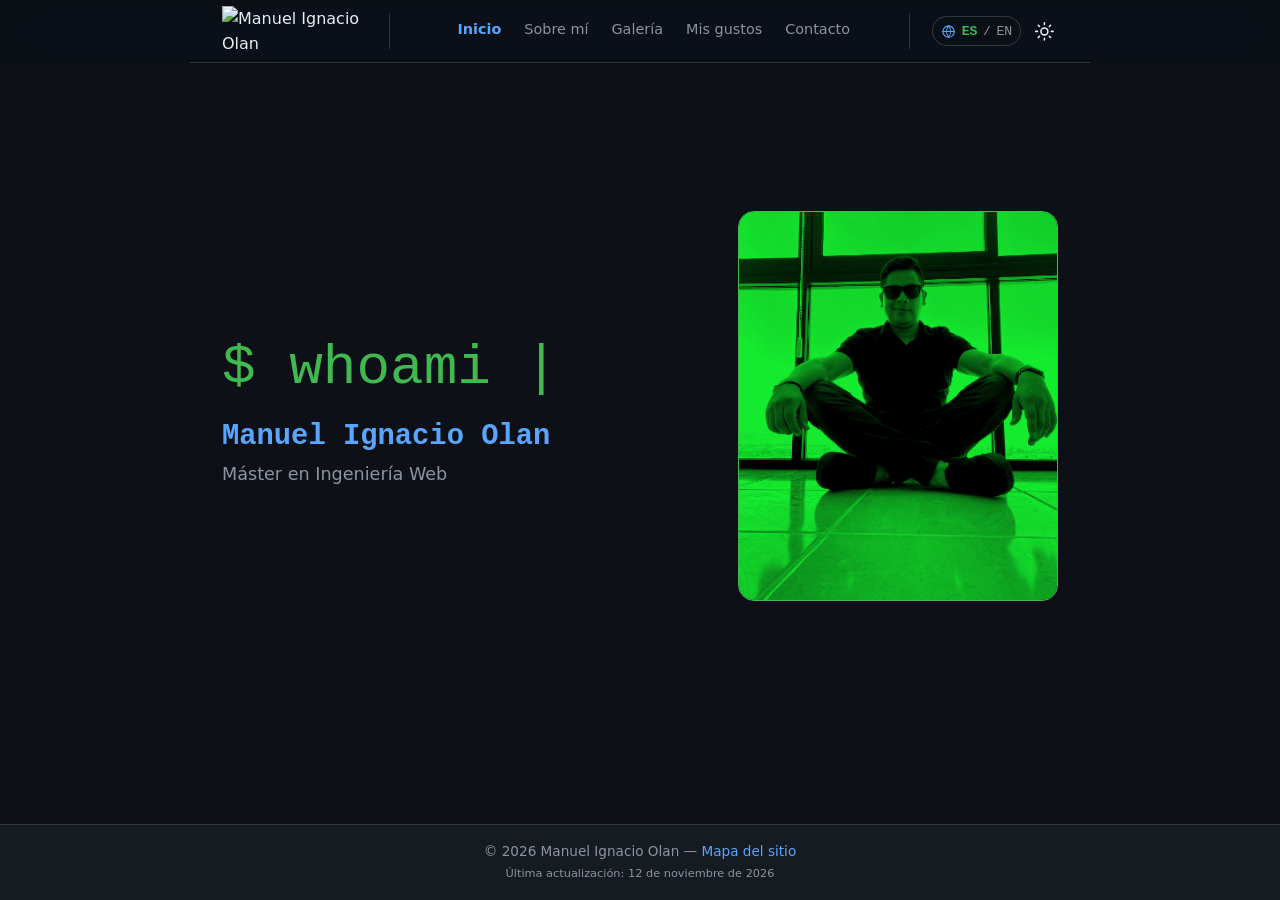
==== index.html @ e89f0620 "se agrega mapa del sitio" ====
<!DOCTYPE html>
<html lang="es">
  <head>
    <meta charset="UTF-8" >
    <meta name="viewport" content="width=device-width, initial-scale=1.0" >
    <meta name="description" content="Sitio web personal de Manuel Ignacio Olan, Máster en Ingeniería Web." >
    <meta name="author" content="Manuel Ignacio Olan" >
    <link rel="alternate" hreflang="es" href="https://manuk-star.github.io/pagina-web-personal/index.html">
    <link rel="alternate" hreflang="en" href="https://manuk-star.github.io/pagina-web-personal/en/index.html">
    <title>Manuel Ignacio Olan</title>
    <link rel="icon" href="img/logo.png" type="image/png">
    <link rel="preload" href="css/main.css" as="style">
    <link rel="stylesheet" href="css/main.css">
    <script>
    (function(c,l,a,r,i,t,y){
        c[a]=c[a]||function(){(c[a].q=c[a].q||[]).push(arguments)};
        t=l.createElement(r);t.async=1;t.src="https://www.clarity.ms/tag/"+i;
        y=l.getElementsByTagName(r)[0];y.parentNode.insertBefore(t,y);
    })(window, document, "clarity", "script", "zc2mapmo1c");
</script>
<script async src="https://www.googletagmanager.com/gtm.js?id=GTM-TT498NZS"></script>
<script>
  window.dataLayer = window.dataLayer || [];
  function gtag(){dataLayer.push(arguments);}
  gtag('js', new Date());
</script>
  </head>
  <body>
    <a class="skip-link" href="#contenido">Saltar al contenido</a>
    <header>
      <nav aria-label="Navegación principal">
        <span class="nav__logo">
          <img src="img/logo.png" alt="Manuel Ignacio Olan" width="168" height="56">
        </span>
        <button class="nav__toggle" aria-label="Abrir menú" aria-expanded="false">&#9776;</button>
        <ul class="nav__links">
          <li><a href="index.html" aria-current="page">Inicio</a></li>
          <li><a href="sobre-mi.html">Sobre mí</a></li>
          <li><a href="galeria.html">Galería</a></li>
          <li><a href="gustos.html">Mis gustos</a></li>
          <li><a href="contacto.html">Contacto</a></li>
        </ul>
        <div class="nav__actions">
          <div class="language-switch" role="group" aria-label="Idioma"><svg class="icon" aria-hidden="true" focusable="false"><use href="img/icons.svg#globe"></use></svg><span lang="es" aria-current="true">ES</span><span aria-hidden="true">/</span><a href="en/index.html" lang="en" hreflang="en" aria-label="Ver esta página en inglés">EN</a></div>
          <button class="nav__theme" aria-label="Activar modo claro"><svg class="icon" aria-hidden="true" focusable="false"><use href="img/icons.svg#sun"></use></svg></button>
        </div>
      </nav>
    </header>

    <main id="contenido">
      <section class="hero" aria-labelledby="hero-title">
        <div class="hero__content">
          <p class="hero__prompt" aria-hidden="true">$ whoami<span class="cursor" aria-hidden="true"> |</span></p>
          <h1 id="hero-title" class="hero__name">Manuel Ignacio Olan</h1>
          <p class="hero__subtitle">Máster en Ingeniería Web</p>
        </div>

        <figure class="hero__portrait">
          <img src="img/perfil-terminal.jpeg" alt="Retrato de Manuel Ignacio Olan" >
          <canvas id="perfil-terminal" aria-hidden="true"></canvas>
        </figure>
      </section>
    </main>

    <footer>
      <p>&copy; 2026 Manuel Ignacio Olan — <a href="mapa-del-sitio.html">Mapa del sitio</a></p><p class="footer__update"><small>Última actualización: <time id="last-modified" datetime="2026-11-12">12 de noviembre de 2026</time></small></p>
    </footer>

    <script src="js/main.js"></script>
  </body>
</html>
---- css/main.css ----
/* =====================
   Variables
   ===================== */

:root {
  --color-bg: #0d1117;
  --color-surface: #161b22;
  --color-border: #30363d;
  --color-primary: #58a6ff;
  --color-text: #e6edf3;
  --color-muted: #8b949e;
  --color-accent: #3fb950;

  --font-mono: "Courier New", Courier, monospace;
  --font-sans: system-ui, -apple-system, sans-serif;

  --space-xs: 0.5rem;
  --space-sm: 1rem;
  --space-md: 2rem;
  --space-lg: 4rem;

  --max-width: 900px;
  --header-offset: 4.5rem;
  --transition: 0.2s ease;

  --radius-sm: 0.45rem;
  --radius-md: 0.6rem;
  --radius-lg: 0.9rem;
  --radius-pill: 999px;

  --color-border-subtle: rgb(230 237 243 / 18%);
}

[data-theme="light"] {
  --color-bg: #ffffff;
  --color-surface: #f6f8fa;
  --color-border: #d0d7de;
  --color-primary: #0969da;
  --color-text: #1f2328;
  --color-muted: #656d76;
  --color-accent: #1a7f37;
}

[data-theme="light"] header {
  background: rgb(246 248 250 / 58%);
}

[data-theme="light"] header nav {
  border-bottom-color: rgb(208 215 222 / 55%);
}

/* =====================
   Reset
   ===================== */

:where(*, *::before, *::after) {
  box-sizing: border-box;
  margin: 0;
  padding: 0;
}

html {
  scroll-behavior: smooth;
  overflow-x: hidden;
  width: 100%;
}

body {
  background-color: var(--color-bg);
  color: var(--color-text);
  font-family: var(--font-sans);
  line-height: 1.6;
  min-height: 100vh;
  width: 100%;
  display: flex;
  flex-direction: column;
  overflow-x: hidden;
  padding-top: var(--header-offset);
}

a {
  color: var(--color-primary);
  text-decoration: none;
}

a:hover {
  text-decoration: underline;
}

.skip-link {
  position: fixed;
  top: 0.5rem;
  left: 0.5rem;
  z-index: 200;
  padding: 0.6rem 0.9rem;
  transform: translateY(-160%);
  background: var(--color-accent);
  color: var(--color-bg);
  font-weight: 700;
}

.skip-link:focus {
  transform: translateY(0);
}

:focus-visible {
  outline: 3px solid var(--color-accent);
  outline-offset: 4px;
  border-radius: 2px;
}

#contenido:focus {
  outline: none;
}

/* =====================
   Header & Nav
   ===================== */

header {
  width: 100%;
  position: fixed;
  top: 0;
  left: 0;
  right: 0;
  z-index: 100;
  background: rgb(13 17 23 / 38%);
  -webkit-backdrop-filter: blur(24px) saturate(160%);
  backdrop-filter: blur(24px) saturate(160%);
}

header nav {
  display: grid;
  grid-template-columns: auto minmax(0, 1fr) auto;
  width: min(calc(100% - 2rem), var(--max-width));
  max-width: var(--max-width);
  gap: 0.85rem;
  justify-content: initial;
  padding: 0.35rem var(--space-md);
  border: 0;
  border-bottom: 1px solid var(--color-border-subtle);
  border-radius: 0;
  background: transparent;
  box-shadow: none;
  -webkit-backdrop-filter: none;
  backdrop-filter: none;
}

nav {
  max-width: var(--max-width);
  margin: 0 auto;
  padding: var(--space-sm) var(--space-md);
  display: flex;
  align-items: center;
  gap: var(--space-md);
}

.nav__logo {
  display: flex;
  align-items: center;
  flex-shrink: 0;
}

.nav__logo img {
  height: clamp(3rem, 4vw, 3.5rem);
  width: auto;
  display: block;
}

.nav__toggle {
  display: none;
  background: none;
  border: none;
  color: var(--color-text);
  font-size: 1.5rem;
  cursor: pointer;
}

.nav__theme {
  background: none;
  border: none;
  color: var(--color-text);
  font-size: 1.2rem;
  cursor: pointer;
  flex-shrink: 0;
  line-height: 1;
  padding: 0.2rem;
}

.icon {
  display: inline-block;
  width: 1.05rem;
  height: 1.05rem;
  flex: 0 0 auto;
  fill: none;
  stroke: currentColor;
  stroke-width: 1.8;
  vertical-align: -0.15em;
}

.nav__links a {
  display: inline-flex;
  align-items: center;
  gap: 0.3rem;
  font-size: 0.9rem;
  white-space: nowrap;
  padding: 0.3rem 0.6rem;
  border-radius: 0.4rem;
}

.nav__theme .icon {
  width: 1.3rem;
  height: 1.3rem;
}

.language-switch .icon {
  width: 0.95rem;
  height: 0.95rem;
  color: var(--color-primary);
}

.nav__links {
  display: flex;
  justify-content: center;
  gap: clamp(0.1rem, 0.3vw, 0.25rem);
  flex-wrap: nowrap;
  list-style: none;
  padding: 0;
  margin: 0;
}

.language-switch {
  display: inline-flex;
  align-items: center;
  gap: 0.35rem;
  padding: 0.22rem 0.5rem;
  border: 1px solid var(--color-border-subtle);
  border-radius: var(--radius-pill);
  background: rgb(13 17 23 / 48%);
  color: var(--color-muted);
  font-family: var(--font-mono);
  font-size: 0.82rem;
  white-space: nowrap;
}

.language-switch a {
  color: var(--color-muted);
  font-size: inherit;
}

.language-switch a:hover,
.language-switch [aria-current="true"] {
  color: var(--color-accent);
  font-weight: 700;
}

.nav__actions {
  display: flex;
  align-items: center;
  gap: 0.6rem;
  flex-shrink: 0;
}

@media (min-width: 769px) {
  .nav__links,
  .nav__actions {
    min-height: 2.25rem;
    border-left: 1px solid var(--color-border);
    padding-left: 1.4rem;
  }
}

nav a {
  color: var(--color-muted);
  font-size: 0.95rem;
  transition: color var(--transition);
}

nav a:is(:hover, [aria-current="page"]) {
  color: var(--color-text);
  text-decoration: none;
}

nav a[aria-current="page"] {
  color: var(--color-primary);
  font-weight: 600;
}

/* =====================
   Main & Footer
   ===================== */

main {
  flex: 1;
  max-width: var(--max-width);
  width: 100%;
  margin: 0 auto;
  padding: var(--space-lg) var(--space-md);
}

main:has(> .breadcrumbs) {
  padding-top: calc(var(--space-sm) + 1.5rem);
}

footer {
  background-color: var(--color-surface);
  border-top: 1px solid var(--color-border);
  text-align: center;
  padding: var(--space-sm);
  color: var(--color-muted);
  font-size: 0.85rem;
}

/* =====================
   Hero (index)
   ===================== */

.hero {
  display: grid;
  grid-template-columns: minmax(0, 1fr) minmax(260px, 320px);
  align-items: center;
  justify-content: center;
  min-height: 60vh;
  gap: var(--space-lg);
}

.hero__content {
  min-width: 0;
}

.hero__prompt {
  font-family: var(--font-mono);
  font-size: clamp(2rem, 6vw, 3.5rem);
  color: var(--color-accent);
}

.cursor {
  color: var(--color-accent);
  font-weight: 100;
}

.hero__name {
  font-family: var(--font-mono);
  font-size: clamp(1.2rem, 3vw, 1.8rem);
  color: var(--color-primary);
}

.hero__subtitle {
  color: var(--color-muted);
  font-size: 1.1rem;
}

.hero__portrait {
  width: min(100%, 320px);
  margin: 0;
  justify-self: end;
  border: 1px solid var(--color-accent);
  border-radius: 1rem;
  background-color: var(--color-surface);
  overflow: hidden;
}

.hero__portrait img,
.hero__portrait canvas {
  display: block;
  width: 100%;
  aspect-ratio: 9 / 11;
  object-fit: cover;
}

.hero__portrait canvas {
  display: none;
}

.hero__portrait--processed img {
  position: absolute;
  width: 1px;
  height: 1px;
  padding: 0;
  margin: -1px;
  overflow: hidden;
  clip: rect(0, 0, 0, 0);
  white-space: nowrap;
  border: 0;
}

.hero__portrait--processed canvas {
  display: block;
}

/* =====================
   Galería
   ===================== */

.galeria-grid {
  display: grid;
  grid-template-columns: repeat(auto-fit, minmax(min(100%, 220px), 1fr));
  gap: var(--space-md);
  margin-top: var(--space-md);
}

.galeria-grid figure {
  min-width: 0;
  overflow: hidden;
  margin: 0;
  border: 1px solid var(--color-border);
  border-radius: var(--radius-lg);
  background: var(--color-surface);
  transition: transform var(--transition), border-color var(--transition), box-shadow var(--transition);
}

.galeria-grid figure:hover {
  transform: translateY(-4px);
  border-color: var(--color-accent);
  box-shadow: 0 10px 24px rgb(0 0 0 / 25%);
}

.galeria-imagen {
  display: block;
  width: 100%;
  border: 0;
  background: transparent;
  cursor: zoom-in;
}

.galeria-grid img {
  display: block;
  width: 100%;
  aspect-ratio: 4 / 3;
  object-fit: cover;
}

.galeria-dialog {
  width: min(92vw, 1100px);
  max-width: none;
  max-height: 92vh;
  margin: auto;
  padding: 0;
  overflow: auto;
  border: 1px solid var(--color-border);
  border-radius: var(--radius-lg);
  background: var(--color-surface);
  color: var(--color-text);
}

.galeria-dialog::backdrop {
  background: rgb(0 0 0 / 82%);
}

.galeria-dialog__contenido {
  position: relative;
  display: grid;
  justify-items: center;
  gap: var(--space-xs);
  padding: 1rem;
}

.galeria-dialog__cerrar {
  position: sticky;
  top: 0;
  z-index: 1;
  justify-self: end;
  width: 2.75rem;
  height: 2.75rem;
  margin-bottom: -2.75rem;
  border: 1px solid var(--color-border);
  border-radius: 50%;
  background: var(--color-bg);
  color: var(--color-text);
  font: inherit;
  font-size: 1.7rem;
  line-height: 1;
  cursor: pointer;
}

.galeria-dialog__imagen {
  display: block;
  max-width: 100%;
  max-height: calc(92vh - 5rem);
  object-fit: contain;
}

.galeria-dialog__leyenda {
  color: var(--color-muted);
  font-family: var(--font-mono);
  text-align: center;
}

.galeria-grid figcaption {
  padding: 0.75rem 1rem;
  color: var(--color-primary);
  font-family: var(--font-mono);
  font-size: 0.9rem;
}

.galeria-mas {
  display: flex;
  justify-content: center;
  margin-top: var(--space-md);
}

.galeria-mas[hidden] {
  display: none;
}

.galeria-mas__boton {
  display: inline-flex;
  align-items: center;
  justify-content: center;
  gap: 0.45rem;
  padding: 0.65rem 1.2rem;
  border: 1px solid var(--color-border);
  border-radius: var(--radius-pill);
  background: var(--color-surface);
  color: var(--color-primary);
  font: inherit;
  font-family: var(--font-mono);
  cursor: pointer;
}

.galeria-mas__boton:hover {
  border-color: var(--color-accent);
  color: var(--color-accent);
}

.galeria-estado {
  margin-top: var(--space-xs);
  color: var(--color-muted);
  font-family: var(--font-mono);
  font-size: 0.85rem;
  text-align: center;
}

.ayuda-contextual {
  margin-top: var(--space-xs);
  color: var(--color-muted);
  font-size: 0.85rem;
  line-height: 1.5;
}

.multimedia__section > .ayuda-contextual {
  margin: 0 0 var(--space-xs);
  text-align: center;
}

.visually-hidden {
  position: absolute;
  width: 1px;
  height: 1px;
  padding: 0;
  margin: -1px;
  overflow: hidden;
  clip: rect(0, 0, 0, 0);
  white-space: nowrap;
  border: 0;
}

@media (prefers-reduced-motion: reduce) {
  .galeria-grid figure {
    transition: none;
  }
}

/* =====================
   Card accent — patrón reutilizable
   border izquierdo de acento + fondo surface
   Uso: agregar clase .card--accent al elemento
   ===================== */

.card--accent {
  padding: 1rem 1.1rem;
  border: 1px solid var(--color-border);
  border-left: 3px solid var(--color-accent);
  border-radius: var(--radius-md);
  background: var(--color-surface);
}

/* =====================
   Nano
   ===================== */

.nano {
  border: 1px solid var(--color-border);
  font-family: var(--font-mono);
}

.nano :is(.nano__topbar, .nano__statusbar) {
  background-color: var(--color-surface);
  color: var(--color-muted);
  padding: var(--space-xs) var(--space-sm);
  font-size: 0.85rem;
}

.nano__content {
  padding: var(--space-md);
  display: flex;
  flex-direction: column;
  gap: var(--space-sm);
}

.nano__content :is(h1, p) {
  color: var(--color-text);
}

.nano__content h1 {
  font-size: clamp(1.2rem, 3vw, 1.8rem);
  margin-bottom: var(--space-xs);
}

.nano__content p {
  font-size: 0.95rem;
  line-height: 1.8;
}

/* =====================
   Contacto
   ===================== */

.contacto {
  position: relative;
  display: flex;
  flex-direction: column;
  align-items: center;
  justify-content: center;
  min-height: 60vh;
  gap: var(--space-sm);
  text-align: center;
}

.contacto h1 {
  font-size: clamp(1.5rem, 4vw, 2.5rem);
}

.contacto__info {
  display: flex;
  flex-direction: column;
  align-items: stretch;
  gap: 1rem;
  width: min(100%, 34rem);
  text-align: left;
}

.contacto__info address {
  font-style: normal;
  color: var(--color-text);
  font-family: var(--font-mono);
  font-size: 0.85rem;
}

.contacto__info > address p {
  display: grid;
  grid-template-columns: 7.5rem 1fr;
  align-items: center;
  gap: 0.4rem;
  padding-block: 0.2rem;
}

.contacto__info > address strong {
  display: inline-flex;
  align-items: center;
  gap: 0.3rem;
  color: var(--color-muted);
  font-weight: 400;
  white-space: nowrap;
}

.contacto__info address strong .icon {
  width: 0.95rem;
  height: 0.95rem;
  color: var(--color-primary);
}

.contacto__info section {
  width: 100%;
}

.contacto__info h2 {
  color: var(--color-accent);
  font-family: var(--font-mono);
  font-size: 0.95rem;
  margin-bottom: 0.35rem;
}

.contacto__info h2::before {
  content: "$ ";
  color: var(--color-muted);
}

.contacto__info ul {
  list-style: none;
  padding: 0;
}

.contacto__info li {
  position: relative;
  padding-left: 1.55rem;
  font-family: var(--font-mono);
  font-size: 0.85rem;
}

.contacto__info li::before {
  content: "├──";
  position: absolute;
  left: 0;
  color: var(--color-muted);
}

.contacto__info li:last-child::before {
  content: "└──";
}

/* =====================
   Gustos
   ===================== */

.gustos {
  display: grid;
  grid-template-columns: repeat(2, minmax(0, 1fr));
  align-items: start;
  gap: 0.85rem;
  list-style: none;
  margin-top: var(--space-md);
  padding: 0;
  font-family: var(--font-mono);
}

.gustos > li {
  min-width: 0;
  padding: 0.9rem 1rem;
  border: 1px solid var(--color-border);
  border-left: 3px solid var(--color-accent);
  border-radius: var(--radius-md);
  background: var(--color-surface);
  transition: border-color var(--transition), transform var(--transition);
}

.gustos > li:hover {
  transform: translateY(-2px);
  border-color: var(--color-accent);
}

.gustos > li > details {
  width: 100%;
}

.gustos summary {
  display: flex;
  align-items: center;
  justify-content: space-between;
  gap: 0.6rem;
  list-style: none;
  cursor: pointer;
}

.gustos summary::-webkit-details-marker {
  display: none;
}

.gustos summary .gustos__titulo {
  color: var(--color-accent);
  font-size: 0.95rem;
  line-height: 1.2;
  margin: 0;
  font-weight: 600;
}

.gustos summary .gustos__titulo::before {
  content: "$ ";
  color: var(--color-muted);
}

.gustos__indicador::before {
  content: "+";
  color: var(--color-muted);
  font-size: 1.2rem;
}

.gustos details[open] .gustos__indicador::before {
  content: "−";
  color: var(--color-accent);
}

.gustos__contenido {
  margin-top: 0.65rem;
}

.gustos__contenido p {
  margin-bottom: 0.5rem;
  color: var(--color-muted);
  font-family: var(--font-sans);
  font-size: 0.82rem;
  line-height: 1.5;
}

.gustos__contenido ul {
  list-style: none;
  padding: 0;
  color: var(--color-muted);
}

.gustos__contenido li {
  position: relative;
  padding-left: 1.55rem;
  color: var(--color-text);
  font-size: 0.8rem;
  line-height: 1.55;
}

.gustos__contenido li::before {
  content: "├──";
  position: absolute;
  left: 0;
  color: var(--color-muted);
}

.gustos__contenido li:last-child::before {
  content: "└──";
}

/* =====================
   Perfil
   ===================== */

.perfil {
  display: flex;
  flex-direction: column;
  align-items: center;
  gap: var(--space-xs);
  margin: var(--space-md) 0;
}

.perfil img {
  width: 180px;
  height: 180px;
  object-fit: cover;
  border-radius: 50%;
  border: 2px solid var(--color-border);
}

.perfil figcaption {
  color: var(--color-muted);
  font-family: var(--font-mono);
  font-size: 0.9rem;
}

/* =====================
   Multimedia
   ===================== */

.multimedia__section {
  width: min(100%, 640px);
  margin: var(--space-lg) auto 0;
}

.multimedia__section h2 {
  display: flex;
  align-items: center;
  justify-content: center;
  gap: 0.45rem;
  margin-bottom: 0.75rem;
  color: var(--color-accent);
  font-family: var(--font-mono);
  font-size: 0.95rem;
  text-align: center;
}

.multimedia__section h2::before {
  content: "$ ";
  color: var(--color-muted);
}

.multimedia__section h2 .icon {
  color: var(--color-primary);
}

.ayuda-contextual > .icon {
  margin-right: 0.25rem;
  color: var(--color-accent);
}

main video {
  display: block;
  width: 100%;
  height: auto;
  margin: 0 auto;
  border: 1px solid var(--color-border);
  border-radius: var(--radius-sm);
}

main audio {
  display: block;
  width: 100%;
  margin: 0 auto;
}

.multimedia {
  margin: 0;
  text-align: center;
}

.multimedia figcaption {
  color: var(--color-muted);
  font-family: var(--font-mono);
  font-size: 0.9rem;
  margin-top: var(--space-xs);
}

.multimedia figcaption strong {
  color: var(--color-primary);
  font-weight: 600;
}

.multimedia figcaption p {
  margin-top: var(--space-xs);
  margin-bottom: 0;
}

/* =====================
   Responsive
   ===================== */

@media (max-width: 768px) {
  header nav {
    display: flex;
    width: calc(100% - 1.5rem);
    max-width: var(--max-width);
    gap: 0.5rem;
    flex-wrap: wrap;
    align-items: center;
    justify-content: flex-start;
    padding: 0.65rem 1rem;
  }

  .nav__logo img {
    height: 2.75rem;
  }

  .nav__toggle {
    display: block;
  }

  .nav__links {
    display: none;
    flex-direction: column;
    align-items: flex-start;
    justify-content: flex-start;
    flex-basis: 100%;
    width: 100%;
    gap: var(--space-sm);
    padding-bottom: var(--space-sm);
    border-left: 0;
    padding-left: 0;
  }

  .nav__links--open {
    display: flex;
  }

  /* Nav mobile:
     fila 1 → logo (0) | toggle (2, empujado a la derecha con margin-left auto) | actions (3)
     fila 2 → links (4, flex-basis 100% los manda abajo al abrir el menú)
  */
  .nav__logo {
    order: 0;
  }

  .nav__toggle {
    order: 2;
    margin-left: auto;
  }

  .nav__actions {
    order: 3;
  }

  .nav__links {
    order: 4;
  }

  .hero {
    grid-template-columns: 1fr;
    gap: var(--space-md);
  }

  .hero__portrait {
    justify-self: center;
    width: min(100%, 320px);
  }

  main {
    padding: var(--space-md) var(--space-sm);
  }

  .gustos {
    grid-template-columns: minmax(0, 1fr);
    max-width: 28rem;
    margin-inline: auto;
  }
}

/* =====================
   Migas estilo Powerline
   ===================== */

.breadcrumbs {
  margin: 0;
  padding: 0;
  font-family: var(--font-mono);
}

.breadcrumbs ol {
  display: flex;
  flex-wrap: wrap;
  align-items: center;
  list-style: none;
  margin: 0 0 var(--space-sm);
  padding: 0;
  font-size: 0.9rem;
}

.breadcrumbs li {
  display: flex;
  align-items: center;
  min-height: 2rem;
  padding: 0.2rem 0.75rem;
  background: var(--color-surface);
  color: var(--color-text);
}

.breadcrumbs li + li {
  position: relative;
  margin-left: 0.45rem;
}

.breadcrumbs li + li::before {
  content: "❯";
  position: absolute;
  left: -0.43rem;
  color: var(--color-accent);
}

.breadcrumbs a {
  color: var(--color-primary);
  text-decoration: none;
}

.breadcrumbs a:hover {
  color: var(--color-accent);
  text-decoration: underline;
}

.breadcrumbs span[aria-current="page"] {
  color: var(--color-accent);
  font-weight: 700;
}

@media (max-width: 600px) {
  main:has(> .breadcrumbs) {
    padding-top: calc(var(--space-xs) + 1rem);
  }
}
---- css/main.css ----
/* =====================
   Variables
   ===================== */

:root {
  --color-bg: #0d1117;
  --color-surface: #161b22;
  --color-border: #30363d;
  --color-primary: #58a6ff;
  --color-text: #e6edf3;
  --color-muted: #8b949e;
  --color-accent: #3fb950;

  --font-mono: "Courier New", Courier, monospace;
  --font-sans: system-ui, -apple-system, sans-serif;

  --space-xs: 0.5rem;
  --space-sm: 1rem;
  --space-md: 2rem;
  --space-lg: 4rem;

  --max-width: 900px;
  --header-offset: 4.5rem;
  --transition: 0.2s ease;

  --radius-sm: 0.45rem;
  --radius-md: 0.6rem;
  --radius-lg: 0.9rem;
  --radius-pill: 999px;

  --color-border-subtle: rgb(230 237 243 / 18%);
}

[data-theme="light"] {
  --color-bg: #ffffff;
  --color-surface: #f6f8fa;
  --color-border: #d0d7de;
  --color-primary: #0969da;
  --color-text: #1f2328;
  --color-muted: #656d76;
  --color-accent: #1a7f37;
}

[data-theme="light"] header {
  background: rgb(246 248 250 / 58%);
}

[data-theme="light"] header nav {
  border-bottom-color: rgb(208 215 222 / 55%);
}

/* =====================
   Reset
   ===================== */

:where(*, *::before, *::after) {
  box-sizing: border-box;
  margin: 0;
  padding: 0;
}

html {
  scroll-behavior: smooth;
  overflow-x: hidden;
  width: 100%;
}

body {
  background-color: var(--color-bg);
  color: var(--color-text);
  font-family: var(--font-sans);
  line-height: 1.6;
  min-height: 100vh;
  width: 100%;
  display: flex;
  flex-direction: column;
  overflow-x: hidden;
  padding-top: var(--header-offset);
}

a {
  color: var(--color-primary);
  text-decoration: none;
}

a:hover {
  text-decoration: underline;
}

.skip-link {
  position: fixed;
  top: 0.5rem;
  left: 0.5rem;
  z-index: 200;
  padding: 0.6rem 0.9rem;
  transform: translateY(-160%);
  background: var(--color-accent);
  color: var(--color-bg);
  font-weight: 700;
}

.skip-link:focus {
  transform: translateY(0);
}

:focus-visible {
  outline: 3px solid var(--color-accent);
  outline-offset: 4px;
  border-radius: 2px;
}

#contenido:focus {
  outline: none;
}

/* =====================
   Header & Nav
   ===================== */

header {
  width: 100%;
  position: fixed;
  top: 0;
  left: 0;
  right: 0;
  z-index: 100;
  background: rgb(13 17 23 / 38%);
  -webkit-backdrop-filter: blur(24px) saturate(160%);
  backdrop-filter: blur(24px) saturate(160%);
}

header nav {
  display: grid;
  grid-template-columns: auto minmax(0, 1fr) auto;
  width: min(calc(100% - 2rem), var(--max-width));
  max-width: var(--max-width);
  gap: 0.85rem;
  justify-content: initial;
  padding: 0.35rem var(--space-md);
  border: 0;
  border-bottom: 1px solid var(--color-border-subtle);
  border-radius: 0;
  background: transparent;
  box-shadow: none;
  -webkit-backdrop-filter: none;
  backdrop-filter: none;
}

nav {
  max-width: var(--max-width);
  margin: 0 auto;
  padding: var(--space-sm) var(--space-md);
  display: flex;
  align-items: center;
  gap: var(--space-md);
}

.nav__logo {
  display: flex;
  align-items: center;
  flex-shrink: 0;
}

.nav__logo img {
  height: clamp(3rem, 4vw, 3.5rem);
  width: auto;
  display: block;
}

.nav__toggle {
  display: none;
  background: none;
  border: none;
  color: var(--color-text);
  font-size: 1.5rem;
  cursor: pointer;
}

.nav__theme {
  background: none;
  border: none;
  color: var(--color-text);
  font-size: 1.2rem;
  cursor: pointer;
  flex-shrink: 0;
  line-height: 1;
  padding: 0.2rem;
}

.icon {
  display: inline-block;
  width: 1.05rem;
  height: 1.05rem;
  flex: 0 0 auto;
  fill: none;
  stroke: currentColor;
  stroke-width: 1.8;
  vertical-align: -0.15em;
}

.nav__links a {
  display: inline-flex;
  align-items: center;
  gap: 0.3rem;
  font-size: 0.9rem;
  white-space: nowrap;
  padding: 0.3rem 0.6rem;
  border-radius: 0.4rem;
}

.nav__theme .icon {
  width: 1.3rem;
  height: 1.3rem;
}

.language-switch .icon {
  width: 0.95rem;
  height: 0.95rem;
  color: var(--color-primary);
}

.nav__links {
  display: flex;
  justify-content: center;
  gap: clamp(0.1rem, 0.3vw, 0.25rem);
  flex-wrap: nowrap;
  list-style: none;
  padding: 0;
  margin: 0;
}

.language-switch {
  display: inline-flex;
  align-items: center;
  gap: 0.35rem;
  padding: 0.22rem 0.5rem;
  border: 1px solid var(--color-border-subtle);
  border-radius: var(--radius-pill);
  background: rgb(13 17 23 / 48%);
  color: var(--color-muted);
  font-family: var(--font-mono);
  font-size: 0.82rem;
  white-space: nowrap;
}

.language-switch a {
  color: var(--color-muted);
  font-size: inherit;
}

.language-switch a:hover,
.language-switch [aria-current="true"] {
  color: var(--color-accent);
  font-weight: 700;
}

.nav__actions {
  display: flex;
  align-items: center;
  gap: 0.6rem;
  flex-shrink: 0;
}

@media (min-width: 769px) {
  .nav__links,
  .nav__actions {
    min-height: 2.25rem;
    border-left: 1px solid var(--color-border);
    padding-left: 1.4rem;
  }
}

nav a {
  color: var(--color-muted);
  font-size: 0.95rem;
  transition: color var(--transition);
}

nav a:is(:hover, [aria-current="page"]) {
  color: var(--color-text);
  text-decoration: none;
}

nav a[aria-current="page"] {
  color: var(--color-primary);
  font-weight: 600;
}

/* =====================
   Main & Footer
   ===================== */

main {
  flex: 1;
  max-width: var(--max-width);
  width: 100%;
  margin: 0 auto;
  padding: var(--space-lg) var(--space-md);
}

main:has(> .breadcrumbs) {
  padding-top: calc(var(--space-sm) + 1.5rem);
}

footer {
  background-color: var(--color-surface);
  border-top: 1px solid var(--color-border);
  text-align: center;
  padding: var(--space-sm);
  color: var(--color-muted);
  font-size: 0.85rem;
}

/* =====================
   Hero (index)
   ===================== */

.hero {
  display: grid;
  grid-template-columns: minmax(0, 1fr) minmax(260px, 320px);
  align-items: center;
  justify-content: center;
  min-height: 60vh;
  gap: var(--space-lg);
}

.hero__content {
  min-width: 0;
}

.hero__prompt {
  font-family: var(--font-mono);
  font-size: clamp(2rem, 6vw, 3.5rem);
  color: var(--color-accent);
}

.cursor {
  color: var(--color-accent);
  font-weight: 100;
}

.hero__name {
  font-family: var(--font-mono);
  font-size: clamp(1.2rem, 3vw, 1.8rem);
  color: var(--color-primary);
}

.hero__subtitle {
  color: var(--color-muted);
  font-size: 1.1rem;
}

.hero__portrait {
  width: min(100%, 320px);
  margin: 0;
  justify-self: end;
  border: 1px solid var(--color-accent);
  border-radius: 1rem;
  background-color: var(--color-surface);
  overflow: hidden;
}

.hero__portrait img,
.hero__portrait canvas {
  display: block;
  width: 100%;
  aspect-ratio: 9 / 11;
  object-fit: cover;
}

.hero__portrait canvas {
  display: none;
}

.hero__portrait--processed img {
  position: absolute;
  width: 1px;
  height: 1px;
  padding: 0;
  margin: -1px;
  overflow: hidden;
  clip: rect(0, 0, 0, 0);
  white-space: nowrap;
  border: 0;
}

.hero__portrait--processed canvas {
  display: block;
}

/* =====================
   Galería
   ===================== */

.galeria-grid {
  display: grid;
  grid-template-columns: repeat(auto-fit, minmax(min(100%, 220px), 1fr));
  gap: var(--space-md);
  margin-top: var(--space-md);
}

.galeria-grid figure {
  min-width: 0;
  overflow: hidden;
  margin: 0;
  border: 1px solid var(--color-border);
  border-radius: var(--radius-lg);
  background: var(--color-surface);
  transition: transform var(--transition), border-color var(--transition), box-shadow var(--transition);
}

.galeria-grid figure:hover {
  transform: translateY(-4px);
  border-color: var(--color-accent);
  box-shadow: 0 10px 24px rgb(0 0 0 / 25%);
}

.galeria-imagen {
  display: block;
  width: 100%;
  border: 0;
  background: transparent;
  cursor: zoom-in;
}

.galeria-grid img {
  display: block;
  width: 100%;
  aspect-ratio: 4 / 3;
  object-fit: cover;
}

.galeria-dialog {
  width: min(92vw, 1100px);
  max-width: none;
  max-height: 92vh;
  margin: auto;
  padding: 0;
  overflow: auto;
  border: 1px solid var(--color-border);
  border-radius: var(--radius-lg);
  background: var(--color-surface);
  color: var(--color-text);
}

.galeria-dialog::backdrop {
  background: rgb(0 0 0 / 82%);
}

.galeria-dialog__contenido {
  position: relative;
  display: grid;
  justify-items: center;
  gap: var(--space-xs);
  padding: 1rem;
}

.galeria-dialog__cerrar {
  position: sticky;
  top: 0;
  z-index: 1;
  justify-self: end;
  width: 2.75rem;
  height: 2.75rem;
  margin-bottom: -2.75rem;
  border: 1px solid var(--color-border);
  border-radius: 50%;
  background: var(--color-bg);
  color: var(--color-text);
  font: inherit;
  font-size: 1.7rem;
  line-height: 1;
  cursor: pointer;
}

.galeria-dialog__imagen {
  display: block;
  max-width: 100%;
  max-height: calc(92vh - 5rem);
  object-fit: contain;
}

.galeria-dialog__leyenda {
  color: var(--color-muted);
  font-family: var(--font-mono);
  text-align: center;
}

.galeria-grid figcaption {
  padding: 0.75rem 1rem;
  color: var(--color-primary);
  font-family: var(--font-mono);
  font-size: 0.9rem;
}

.galeria-mas {
  display: flex;
  justify-content: center;
  margin-top: var(--space-md);
}

.galeria-mas[hidden] {
  display: none;
}

.galeria-mas__boton {
  display: inline-flex;
  align-items: center;
  justify-content: center;
  gap: 0.45rem;
  padding: 0.65rem 1.2rem;
  border: 1px solid var(--color-border);
  border-radius: var(--radius-pill);
  background: var(--color-surface);
  color: var(--color-primary);
  font: inherit;
  font-family: var(--font-mono);
  cursor: pointer;
}

.galeria-mas__boton:hover {
  border-color: var(--color-accent);
  color: var(--color-accent);
}

.galeria-estado {
  margin-top: var(--space-xs);
  color: var(--color-muted);
  font-family: var(--font-mono);
  font-size: 0.85rem;
  text-align: center;
}

.ayuda-contextual {
  margin-top: var(--space-xs);
  color: var(--color-muted);
  font-size: 0.85rem;
  line-height: 1.5;
}

.multimedia__section > .ayuda-contextual {
  margin: 0 0 var(--space-xs);
  text-align: center;
}

.visually-hidden {
  position: absolute;
  width: 1px;
  height: 1px;
  padding: 0;
  margin: -1px;
  overflow: hidden;
  clip: rect(0, 0, 0, 0);
  white-space: nowrap;
  border: 0;
}

@media (prefers-reduced-motion: reduce) {
  .galeria-grid figure {
    transition: none;
  }
}

/* =====================
   Card accent — patrón reutilizable
   border izquierdo de acento + fondo surface
   Uso: agregar clase .card--accent al elemento
   ===================== */

.card--accent {
  padding: 1rem 1.1rem;
  border: 1px solid var(--color-border);
  border-left: 3px solid var(--color-accent);
  border-radius: var(--radius-md);
  background: var(--color-surface);
}

/* =====================
   Nano
   ===================== */

.nano {
  border: 1px solid var(--color-border);
  font-family: var(--font-mono);
}

.nano :is(.nano__topbar, .nano__statusbar) {
  background-color: var(--color-surface);
  color: var(--color-muted);
  padding: var(--space-xs) var(--space-sm);
  font-size: 0.85rem;
}

.nano__content {
  padding: var(--space-md);
  display: flex;
  flex-direction: column;
  gap: var(--space-sm);
}

.nano__content :is(h1, p) {
  color: var(--color-text);
}

.nano__content h1 {
  font-size: clamp(1.2rem, 3vw, 1.8rem);
  margin-bottom: var(--space-xs);
}

.nano__content p {
  font-size: 0.95rem;
  line-height: 1.8;
}

/* =====================
   Contacto
   ===================== */

.contacto {
  position: relative;
  display: flex;
  flex-direction: column;
  align-items: center;
  justify-content: center;
  min-height: 60vh;
  gap: var(--space-sm);
  text-align: center;
}

.contacto h1 {
  font-size: clamp(1.5rem, 4vw, 2.5rem);
}

.contacto__info {
  display: flex;
  flex-direction: column;
  align-items: stretch;
  gap: 1rem;
  width: min(100%, 34rem);
  text-align: left;
}

.contacto__info address {
  font-style: normal;
  color: var(--color-text);
  font-family: var(--font-mono);
  font-size: 0.85rem;
}

.contacto__info > address p {
  display: grid;
  grid-template-columns: 7.5rem 1fr;
  align-items: center;
  gap: 0.4rem;
  padding-block: 0.2rem;
}

.contacto__info > address strong {
  display: inline-flex;
  align-items: center;
  gap: 0.3rem;
  color: var(--color-muted);
  font-weight: 400;
  white-space: nowrap;
}

.contacto__info address strong .icon {
  width: 0.95rem;
  height: 0.95rem;
  color: var(--color-primary);
}

.contacto__info section {
  width: 100%;
}

.contacto__info h2 {
  color: var(--color-accent);
  font-family: var(--font-mono);
  font-size: 0.95rem;
  margin-bottom: 0.35rem;
}

.contacto__info h2::before {
  content: "$ ";
  color: var(--color-muted);
}

.contacto__info ul {
  list-style: none;
  padding: 0;
}

.contacto__info li {
  position: relative;
  padding-left: 1.55rem;
  font-family: var(--font-mono);
  font-size: 0.85rem;
}

.contacto__info li::before {
  content: "├──";
  position: absolute;
  left: 0;
  color: var(--color-muted);
}

.contacto__info li:last-child::before {
  content: "└──";
}

/* =====================
   Gustos
   ===================== */

.gustos {
  display: grid;
  grid-template-columns: repeat(2, minmax(0, 1fr));
  align-items: start;
  gap: 0.85rem;
  list-style: none;
  margin-top: var(--space-md);
  padding: 0;
  font-family: var(--font-mono);
}

.gustos > li {
  min-width: 0;
  padding: 0.9rem 1rem;
  border: 1px solid var(--color-border);
  border-left: 3px solid var(--color-accent);
  border-radius: var(--radius-md);
  background: var(--color-surface);
  transition: border-color var(--transition), transform var(--transition);
}

.gustos > li:hover {
  transform: translateY(-2px);
  border-color: var(--color-accent);
}

.gustos > li > details {
  width: 100%;
}

.gustos summary {
  display: flex;
  align-items: center;
  justify-content: space-between;
  gap: 0.6rem;
  list-style: none;
  cursor: pointer;
}

.gustos summary::-webkit-details-marker {
  display: none;
}

.gustos summary .gustos__titulo {
  color: var(--color-accent);
  font-size: 0.95rem;
  line-height: 1.2;
  margin: 0;
  font-weight: 600;
}

.gustos summary .gustos__titulo::before {
  content: "$ ";
  color: var(--color-muted);
}

.gustos__indicador::before {
  content: "+";
  color: var(--color-muted);
  font-size: 1.2rem;
}

.gustos details[open] .gustos__indicador::before {
  content: "−";
  color: var(--color-accent);
}

.gustos__contenido {
  margin-top: 0.65rem;
}

.gustos__contenido p {
  margin-bottom: 0.5rem;
  color: var(--color-muted);
  font-family: var(--font-sans);
  font-size: 0.82rem;
  line-height: 1.5;
}

.gustos__contenido ul {
  list-style: none;
  padding: 0;
  color: var(--color-muted);
}

.gustos__contenido li {
  position: relative;
  padding-left: 1.55rem;
  color: var(--color-text);
  font-size: 0.8rem;
  line-height: 1.55;
}

.gustos__contenido li::before {
  content: "├──";
  position: absolute;
  left: 0;
  color: var(--color-muted);
}

.gustos__contenido li:last-child::before {
  content: "└──";
}

/* =====================
   Perfil
   ===================== */

.perfil {
  display: flex;
  flex-direction: column;
  align-items: center;
  gap: var(--space-xs);
  margin: var(--space-md) 0;
}

.perfil img {
  width: 180px;
  height: 180px;
  object-fit: cover;
  border-radius: 50%;
  border: 2px solid var(--color-border);
}

.perfil figcaption {
  color: var(--color-muted);
  font-family: var(--font-mono);
  font-size: 0.9rem;
}

/* =====================
   Multimedia
   ===================== */

.multimedia__section {
  width: min(100%, 640px);
  margin: var(--space-lg) auto 0;
}

.multimedia__section h2 {
  display: flex;
  align-items: center;
  justify-content: center;
  gap: 0.45rem;
  margin-bottom: 0.75rem;
  color: var(--color-accent);
  font-family: var(--font-mono);
  font-size: 0.95rem;
  text-align: center;
}

.multimedia__section h2::before {
  content: "$ ";
  color: var(--color-muted);
}

.multimedia__section h2 .icon {
  color: var(--color-primary);
}

.ayuda-contextual > .icon {
  margin-right: 0.25rem;
  color: var(--color-accent);
}

main video {
  display: block;
  width: 100%;
  height: auto;
  margin: 0 auto;
  border: 1px solid var(--color-border);
  border-radius: var(--radius-sm);
}

main audio {
  display: block;
  width: 100%;
  margin: 0 auto;
}

.multimedia {
  margin: 0;
  text-align: center;
}

.multimedia figcaption {
  color: var(--color-muted);
  font-family: var(--font-mono);
  font-size: 0.9rem;
  margin-top: var(--space-xs);
}

.multimedia figcaption strong {
  color: var(--color-primary);
  font-weight: 600;
}

.multimedia figcaption p {
  margin-top: var(--space-xs);
  margin-bottom: 0;
}

/* =====================
   Responsive
   ===================== */

@media (max-width: 768px) {
  header nav {
    display: flex;
    width: calc(100% - 1.5rem);
    max-width: var(--max-width);
    gap: 0.5rem;
    flex-wrap: wrap;
    align-items: center;
    justify-content: flex-start;
    padding: 0.65rem 1rem;
  }

  .nav__logo img {
    height: 2.75rem;
  }

  .nav__toggle {
    display: block;
  }

  .nav__links {
    display: none;
    flex-direction: column;
    align-items: flex-start;
    justify-content: flex-start;
    flex-basis: 100%;
    width: 100%;
    gap: var(--space-sm);
    padding-bottom: var(--space-sm);
    border-left: 0;
    padding-left: 0;
  }

  .nav__links--open {
    display: flex;
  }

  /* Nav mobile:
     fila 1 → logo (0) | toggle (2, empujado a la derecha con margin-left auto) | actions (3)
     fila 2 → links (4, flex-basis 100% los manda abajo al abrir el menú)
  */
  .nav__logo {
    order: 0;
  }

  .nav__toggle {
    order: 2;
    margin-left: auto;
  }

  .nav__actions {
    order: 3;
  }

  .nav__links {
    order: 4;
  }

  .hero {
    grid-template-columns: 1fr;
    gap: var(--space-md);
  }

  .hero__portrait {
    justify-self: center;
    width: min(100%, 320px);
  }

  main {
    padding: var(--space-md) var(--space-sm);
  }

  .gustos {
    grid-template-columns: minmax(0, 1fr);
    max-width: 28rem;
    margin-inline: auto;
  }
}

/* =====================
   Migas estilo Powerline
   ===================== */

.breadcrumbs {
  margin: 0;
  padding: 0;
  font-family: var(--font-mono);
}

.breadcrumbs ol {
  display: flex;
  flex-wrap: wrap;
  align-items: center;
  list-style: none;
  margin: 0 0 var(--space-sm);
  padding: 0;
  font-size: 0.9rem;
}

.breadcrumbs li {
  display: flex;
  align-items: center;
  min-height: 2rem;
  padding: 0.2rem 0.75rem;
  background: var(--color-surface);
  color: var(--color-text);
}

.breadcrumbs li + li {
  position: relative;
  margin-left: 0.45rem;
}

.breadcrumbs li + li::before {
  content: "❯";
  position: absolute;
  left: -0.43rem;
  color: var(--color-accent);
}

.breadcrumbs a {
  color: var(--color-primary);
  text-decoration: none;
}

.breadcrumbs a:hover {
  color: var(--color-accent);
  text-decoration: underline;
}

.breadcrumbs span[aria-current="page"] {
  color: var(--color-accent);
  font-weight: 700;
}

@media (max-width: 600px) {
  main:has(> .breadcrumbs) {
    padding-top: calc(var(--space-xs) + 1rem);
  }
}
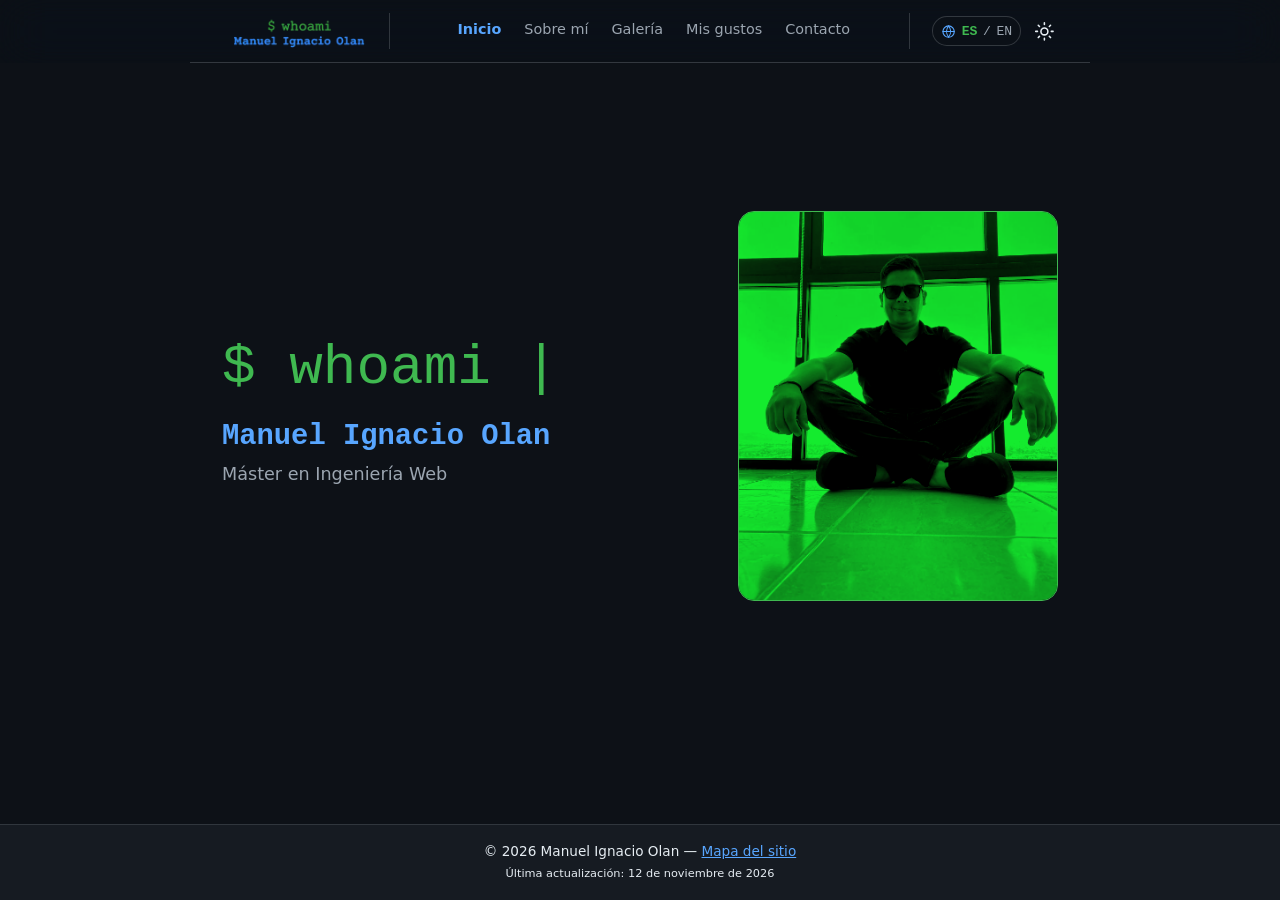
==== commit 6a08dfc6: "revision de accesibilida3" ====
--- a/index.html
+++ b/index.html
@@ -30,7 +30,7 @@
     <header>
       <nav aria-label="Navegación principal">
         <span class="nav__logo">
-          <img src="img/logo.png" alt="Manuel Ignacio Olan" width="168" height="56">
+          <picture><source srcset="img/logo.webp" type="image/webp"><img src="img/logo.png" alt="Manuel Ignacio Olan" width="168" height="56"></picture>
         </span>
         <button class="nav__toggle" aria-label="Abrir menú" aria-expanded="false">&#9776;</button>
         <ul class="nav__links">
@@ -56,7 +56,7 @@
         </div>
 
         <figure class="hero__portrait">
-          <img src="img/perfil-terminal.jpeg" alt="Retrato de Manuel Ignacio Olan" >
+          <picture><source srcset="img/perfil-terminal.webp" type="image/webp"><img src="img/perfil-terminal.jpeg" alt="Retrato de Manuel Ignacio Olan"></picture>
           <canvas id="perfil-terminal" aria-hidden="true"></canvas>
         </figure>
       </section>
--- a/css/main.css
+++ b/css/main.css
@@ -8,7 +8,7 @@
   --color-border: #30363d;
   --color-primary: #58a6ff;
   --color-text: #e6edf3;
-  --color-muted: #8b949e;
+  --color-muted: #9ba5b0;
   --color-accent: #3fb950;
 
   --font-mono: "Courier New", Courier, monospace;
@@ -37,7 +37,7 @@
   --color-border: #d0d7de;
   --color-primary: #0969da;
   --color-text: #1f2328;
-  --color-muted: #656d76;
+  --color-muted: #5a6270;
   --color-accent: #1a7f37;
 }
 
@@ -125,6 +125,7 @@
   right: 0;
   z-index: 100;
   background: rgb(13 17 23 / 38%);
+  /* Verificado: prefijo -webkit- necesario para Safari */
   -webkit-backdrop-filter: blur(24px) saturate(160%);
   backdrop-filter: blur(24px) saturate(160%);
 }
@@ -142,6 +143,7 @@
   border-radius: 0;
   background: transparent;
   box-shadow: none;
+  /* Verificado: prefijo -webkit- necesario para Safari */
   -webkit-backdrop-filter: none;
   backdrop-filter: none;
 }
@@ -307,8 +309,13 @@
   border-top: 1px solid var(--color-border);
   text-align: center;
   padding: var(--space-sm);
-  color: var(--color-muted);
+  color: var(--color-text);
   font-size: 0.85rem;
+}
+
+footer a {
+  color: var(--color-primary);
+  text-decoration: underline;
 }
 
 /* =====================
@@ -379,7 +386,7 @@
   padding: 0;
   margin: -1px;
   overflow: hidden;
-  clip: rect(0, 0, 0, 0);
+  clip: rect(0, 0, 0, 0); /* Verificado: clip deprecated pero requerido por patrón estándar de accesibilidad visually-hidden */
   white-space: nowrap;
   border: 0;
 }
@@ -550,7 +557,7 @@
   padding: 0;
   margin: -1px;
   overflow: hidden;
-  clip: rect(0, 0, 0, 0);
+  clip: rect(0, 0, 0, 0); /* Verificado: clip deprecated pero requerido por patrón estándar de accesibilidad visually-hidden */
   white-space: nowrap;
   border: 0;
 }
@@ -753,7 +760,7 @@
 }
 
 .gustos summary::-webkit-details-marker {
-  display: none;
+  display: none; /* Verificado: pseudo-elemento vendor necesario para ocultar el triángulo nativo de <details> en Safari/Chrome */
 }
 
 .gustos summary .gustos__titulo {
@@ -957,8 +964,7 @@
   }
 
   /* Nav mobile:
-     fila 1 → logo (0) | toggle (2, empujado a la derecha con margin-left auto) | actions (3)
-     fila 2 → links (4, flex-basis 100% los manda abajo al abrir el menú)
+   
   */
   .nav__logo {
     order: 0;
--- a/css/main.css
+++ b/css/main.css
@@ -8,7 +8,7 @@
   --color-border: #30363d;
   --color-primary: #58a6ff;
   --color-text: #e6edf3;
-  --color-muted: #8b949e;
+  --color-muted: #9ba5b0;
   --color-accent: #3fb950;
 
   --font-mono: "Courier New", Courier, monospace;
@@ -37,7 +37,7 @@
   --color-border: #d0d7de;
   --color-primary: #0969da;
   --color-text: #1f2328;
-  --color-muted: #656d76;
+  --color-muted: #5a6270;
   --color-accent: #1a7f37;
 }
 
@@ -125,6 +125,7 @@
   right: 0;
   z-index: 100;
   background: rgb(13 17 23 / 38%);
+  /* Verificado: prefijo -webkit- necesario para Safari */
   -webkit-backdrop-filter: blur(24px) saturate(160%);
   backdrop-filter: blur(24px) saturate(160%);
 }
@@ -142,6 +143,7 @@
   border-radius: 0;
   background: transparent;
   box-shadow: none;
+  /* Verificado: prefijo -webkit- necesario para Safari */
   -webkit-backdrop-filter: none;
   backdrop-filter: none;
 }
@@ -307,8 +309,13 @@
   border-top: 1px solid var(--color-border);
   text-align: center;
   padding: var(--space-sm);
-  color: var(--color-muted);
+  color: var(--color-text);
   font-size: 0.85rem;
+}
+
+footer a {
+  color: var(--color-primary);
+  text-decoration: underline;
 }
 
 /* =====================
@@ -379,7 +386,7 @@
   padding: 0;
   margin: -1px;
   overflow: hidden;
-  clip: rect(0, 0, 0, 0);
+  clip: rect(0, 0, 0, 0); /* Verificado: clip deprecated pero requerido por patrón estándar de accesibilidad visually-hidden */
   white-space: nowrap;
   border: 0;
 }
@@ -550,7 +557,7 @@
   padding: 0;
   margin: -1px;
   overflow: hidden;
-  clip: rect(0, 0, 0, 0);
+  clip: rect(0, 0, 0, 0); /* Verificado: clip deprecated pero requerido por patrón estándar de accesibilidad visually-hidden */
   white-space: nowrap;
   border: 0;
 }
@@ -753,7 +760,7 @@
 }
 
 .gustos summary::-webkit-details-marker {
-  display: none;
+  display: none; /* Verificado: pseudo-elemento vendor necesario para ocultar el triángulo nativo de <details> en Safari/Chrome */
 }
 
 .gustos summary .gustos__titulo {
@@ -957,8 +964,7 @@
   }
 
   /* Nav mobile:
-     fila 1 → logo (0) | toggle (2, empujado a la derecha con margin-left auto) | actions (3)
-     fila 2 → links (4, flex-basis 100% los manda abajo al abrir el menú)
+   
   */
   .nav__logo {
     order: 0;
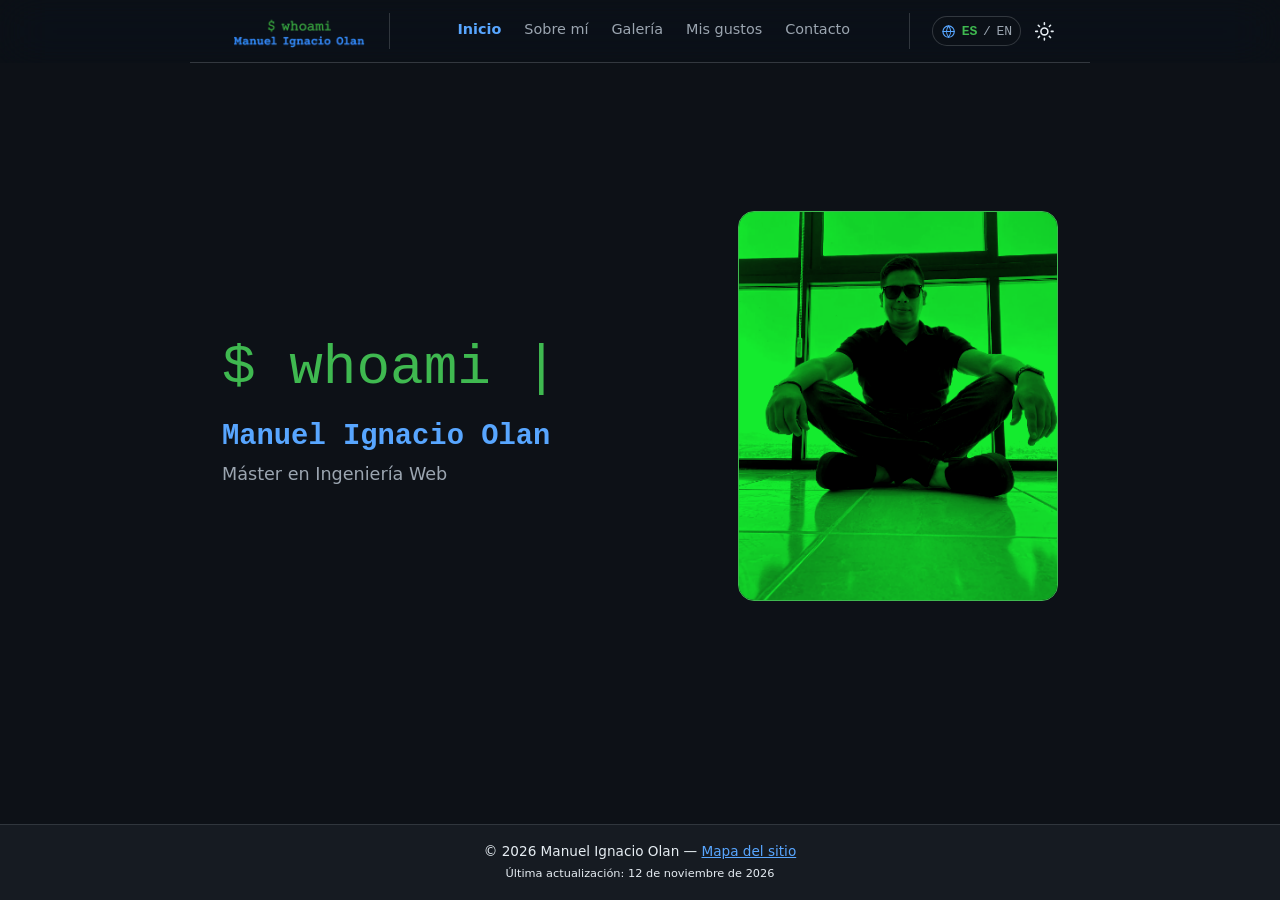
==== commit 8a2be912: "se agrega hotjar" ====
--- a/index.html
+++ b/index.html
@@ -24,6 +24,7 @@
   function gtag(){dataLayer.push(arguments);}
   gtag('js', new Date());
 </script>
+  <script defer src="https://t.contentsquare.net/uxa/dba014a7f825e.js"></script>
   </head>
   <body>
     <a class="skip-link" href="#contenido">Saltar al contenido</a>
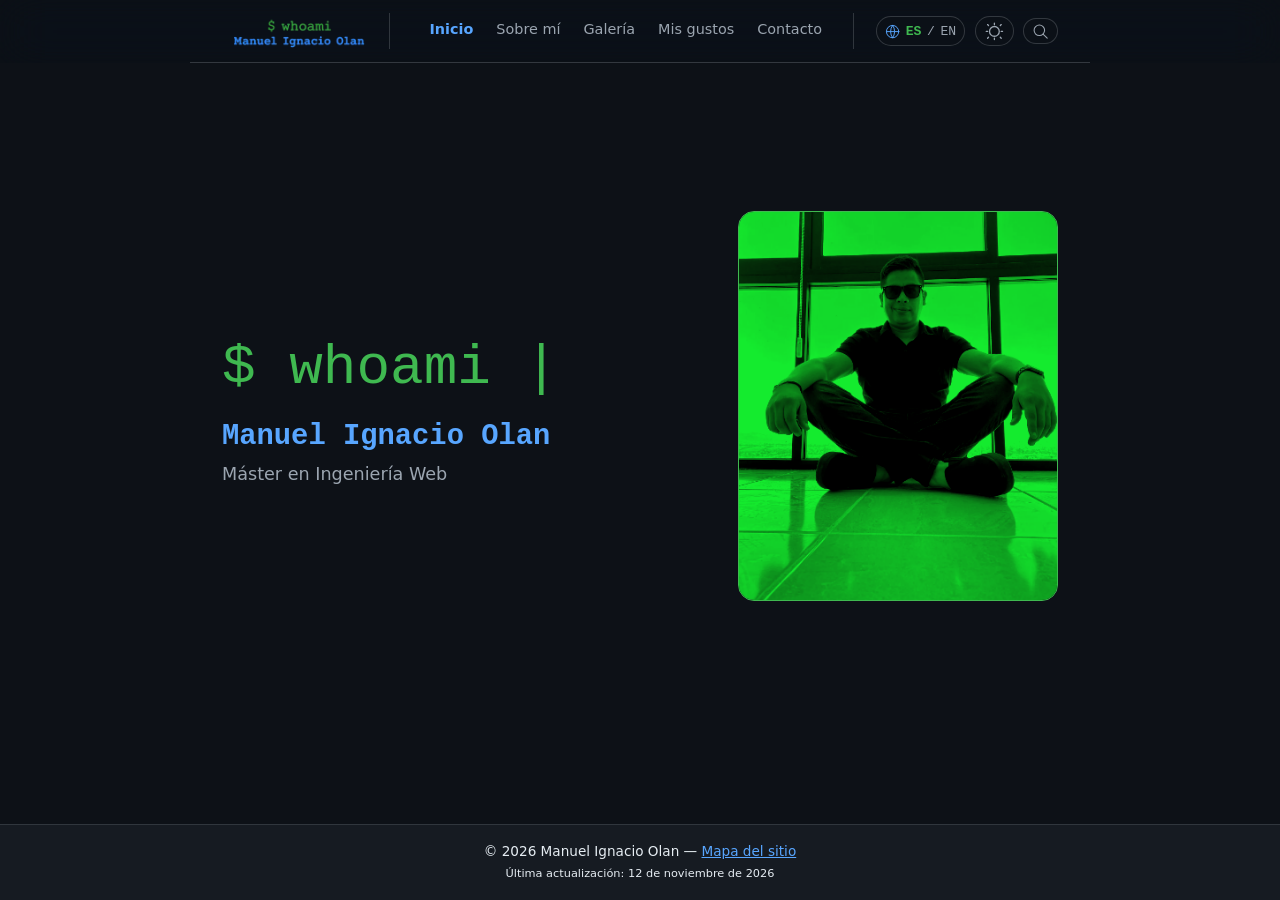
==== commit 2530be8e: "cambios 3ra version" ====
--- a/index.html
+++ b/index.html
@@ -44,8 +44,16 @@
         <div class="nav__actions">
           <div class="language-switch" role="group" aria-label="Idioma"><svg class="icon" aria-hidden="true" focusable="false"><use href="img/icons.svg#globe"></use></svg><span lang="es" aria-current="true">ES</span><span aria-hidden="true">/</span><a href="en/index.html" lang="en" hreflang="en" aria-label="Ver esta página en inglés">EN</a></div>
           <button class="nav__theme" aria-label="Activar modo claro"><svg class="icon" aria-hidden="true" focusable="false"><use href="img/icons.svg#sun"></use></svg></button>
+          <button class="nav__search-btn" aria-label="Abrir buscador" aria-expanded="false" aria-controls="search-panel"><svg class="icon" aria-hidden="true" focusable="false"><use href="img/icons.svg#magnifying-glass"></use></svg></button>
         </div>
       </nav>
+    <div class="search-panel" id="search-panel" hidden>
+      <div class="search-panel__inner">
+        <label for="search-input" class="visually-hidden">Buscar en el sitio</label>
+        <input class="search-panel__input" id="search-input" type="search" placeholder="Buscar..." autocomplete="off">
+        <ul class="search-panel__results" role="listbox" aria-label="Resultados de búsqueda" aria-live="polite"></ul>
+      </div>
+    </div>
     </header>
 
     <main id="contenido">
--- a/css/main.css
+++ b/css/main.css
@@ -32,8 +32,8 @@
 }
 
 [data-theme="light"] {
-  --color-bg: #ffffff;
-  --color-surface: #f6f8fa;
+  --color-bg: #f6f8fa;
+  --color-surface: #eaeef2;
   --color-border: #d0d7de;
   --color-primary: #0969da;
   --color-text: #1f2328;
@@ -49,6 +49,20 @@
   border-bottom-color: rgb(208 215 222 / 55%);
 }
 
+[data-theme="light"] .hero__portrait--processed img {
+  position: static;
+  width: 100%;
+  height: auto;
+  clip: auto;
+  margin: 0;
+  overflow: visible;
+  white-space: normal;
+}
+
+[data-theme="light"] .hero__portrait--processed canvas {
+  display: none;
+}
+
 /* =====================
    Reset
    ===================== */
@@ -63,6 +77,7 @@
   scroll-behavior: smooth;
   overflow-x: hidden;
   width: 100%;
+  transition: background-color 0.4s ease, color 0.4s ease;
 }
 
 body {
@@ -76,6 +91,7 @@
   flex-direction: column;
   overflow-x: hidden;
   padding-top: var(--header-offset);
+  transition: background-color 0.4s ease, color 0.4s ease;
 }
 
 a {
@@ -231,7 +247,9 @@
   margin: 0;
 }
 
-.language-switch {
+.language-switch,
+.nav__theme,
+.nav__search-btn {
   display: inline-flex;
   align-items: center;
   gap: 0.35rem;
@@ -254,6 +272,11 @@
 .language-switch [aria-current="true"] {
   color: var(--color-accent);
   font-weight: 700;
+.nav__theme:hover,
+.nav__search-btn:hover {
+  border-color: var(--color-accent);
+  color: var(--color-accent);
+}
 }
 
 .nav__actions {
@@ -498,6 +521,7 @@
   color: var(--color-primary);
   font-family: var(--font-mono);
   font-size: 0.9rem;
+  font-weight: 600;
 }
 
 .galeria-mas {
@@ -566,6 +590,8 @@
   .galeria-grid figure {
     transition: none;
   }
+  html,
+  body {transition: none;}
 }
 
 /* =====================
@@ -1064,4 +1090,75 @@
   main:has(> .breadcrumbs) {
     padding-top: calc(var(--space-xs) + 1rem);
   }
-}
+
+  /* =====================
+   Buscador
+   ===================== */
+
+.nav__search-btn .icon {
+  width: 1.3rem;
+  height: 1.3rem;
+}
+
+.search-panel {
+  position: absolute;
+  top: 100%;
+  left: 0;
+  right: 0;
+  background: var(--color-surface);
+  border-bottom: 1px solid var(--color-border);
+  z-index: 99;
+}
+
+.search-panel[hidden] {
+  display: none;
+}
+
+.search-panel__inner {
+  max-width: var(--max-width);
+  margin: 0 auto;
+  padding: 0.75rem var(--space-md);
+}
+
+.search-panel__input {
+  width: 100%;
+  padding: 0.55rem 0.9rem;
+  background: var(--color-bg);
+  border: 1px solid var(--color-border);
+  border-radius: var(--radius-md);
+  color: var(--color-text);
+  font-family: var(--font-mono);
+  font-size: 0.95rem;
+}
+
+.search-panel__input:focus {
+  outline: 3px solid var(--color-accent);
+  outline-offset: 2px;
+}
+
+.search-panel__results {
+  list-style: none;
+  padding: 0;
+  margin-top: 0.5rem;
+}
+
+.search-panel__results li {
+  padding: 0.5rem 0.6rem;
+  border-radius: var(--radius-sm);
+  cursor: pointer;
+  font-size: 0.9rem;
+}
+
+.search-panel__results li:hover {
+  background: var(--color-bg);
+  color: var(--color-accent);
+}
+
+.search-panel__results mark {
+  background: #f5c518;
+  color: #000;
+  border-radius: 2px;
+  padding: 0 2px;
+}
+
+}
--- a/css/main.css
+++ b/css/main.css
@@ -32,8 +32,8 @@
 }
 
 [data-theme="light"] {
-  --color-bg: #ffffff;
-  --color-surface: #f6f8fa;
+  --color-bg: #f6f8fa;
+  --color-surface: #eaeef2;
   --color-border: #d0d7de;
   --color-primary: #0969da;
   --color-text: #1f2328;
@@ -49,6 +49,20 @@
   border-bottom-color: rgb(208 215 222 / 55%);
 }
 
+[data-theme="light"] .hero__portrait--processed img {
+  position: static;
+  width: 100%;
+  height: auto;
+  clip: auto;
+  margin: 0;
+  overflow: visible;
+  white-space: normal;
+}
+
+[data-theme="light"] .hero__portrait--processed canvas {
+  display: none;
+}
+
 /* =====================
    Reset
    ===================== */
@@ -63,6 +77,7 @@
   scroll-behavior: smooth;
   overflow-x: hidden;
   width: 100%;
+  transition: background-color 0.4s ease, color 0.4s ease;
 }
 
 body {
@@ -76,6 +91,7 @@
   flex-direction: column;
   overflow-x: hidden;
   padding-top: var(--header-offset);
+  transition: background-color 0.4s ease, color 0.4s ease;
 }
 
 a {
@@ -231,7 +247,9 @@
   margin: 0;
 }
 
-.language-switch {
+.language-switch,
+.nav__theme,
+.nav__search-btn {
   display: inline-flex;
   align-items: center;
   gap: 0.35rem;
@@ -254,6 +272,11 @@
 .language-switch [aria-current="true"] {
   color: var(--color-accent);
   font-weight: 700;
+.nav__theme:hover,
+.nav__search-btn:hover {
+  border-color: var(--color-accent);
+  color: var(--color-accent);
+}
 }
 
 .nav__actions {
@@ -498,6 +521,7 @@
   color: var(--color-primary);
   font-family: var(--font-mono);
   font-size: 0.9rem;
+  font-weight: 600;
 }
 
 .galeria-mas {
@@ -566,6 +590,8 @@
   .galeria-grid figure {
     transition: none;
   }
+  html,
+  body {transition: none;}
 }
 
 /* =====================
@@ -1064,4 +1090,75 @@
   main:has(> .breadcrumbs) {
     padding-top: calc(var(--space-xs) + 1rem);
   }
-}
+
+  /* =====================
+   Buscador
+   ===================== */
+
+.nav__search-btn .icon {
+  width: 1.3rem;
+  height: 1.3rem;
+}
+
+.search-panel {
+  position: absolute;
+  top: 100%;
+  left: 0;
+  right: 0;
+  background: var(--color-surface);
+  border-bottom: 1px solid var(--color-border);
+  z-index: 99;
+}
+
+.search-panel[hidden] {
+  display: none;
+}
+
+.search-panel__inner {
+  max-width: var(--max-width);
+  margin: 0 auto;
+  padding: 0.75rem var(--space-md);
+}
+
+.search-panel__input {
+  width: 100%;
+  padding: 0.55rem 0.9rem;
+  background: var(--color-bg);
+  border: 1px solid var(--color-border);
+  border-radius: var(--radius-md);
+  color: var(--color-text);
+  font-family: var(--font-mono);
+  font-size: 0.95rem;
+}
+
+.search-panel__input:focus {
+  outline: 3px solid var(--color-accent);
+  outline-offset: 2px;
+}
+
+.search-panel__results {
+  list-style: none;
+  padding: 0;
+  margin-top: 0.5rem;
+}
+
+.search-panel__results li {
+  padding: 0.5rem 0.6rem;
+  border-radius: var(--radius-sm);
+  cursor: pointer;
+  font-size: 0.9rem;
+}
+
+.search-panel__results li:hover {
+  background: var(--color-bg);
+  color: var(--color-accent);
+}
+
+.search-panel__results mark {
+  background: #f5c518;
+  color: #000;
+  border-radius: 2px;
+  padding: 0 2px;
+}
+
+}
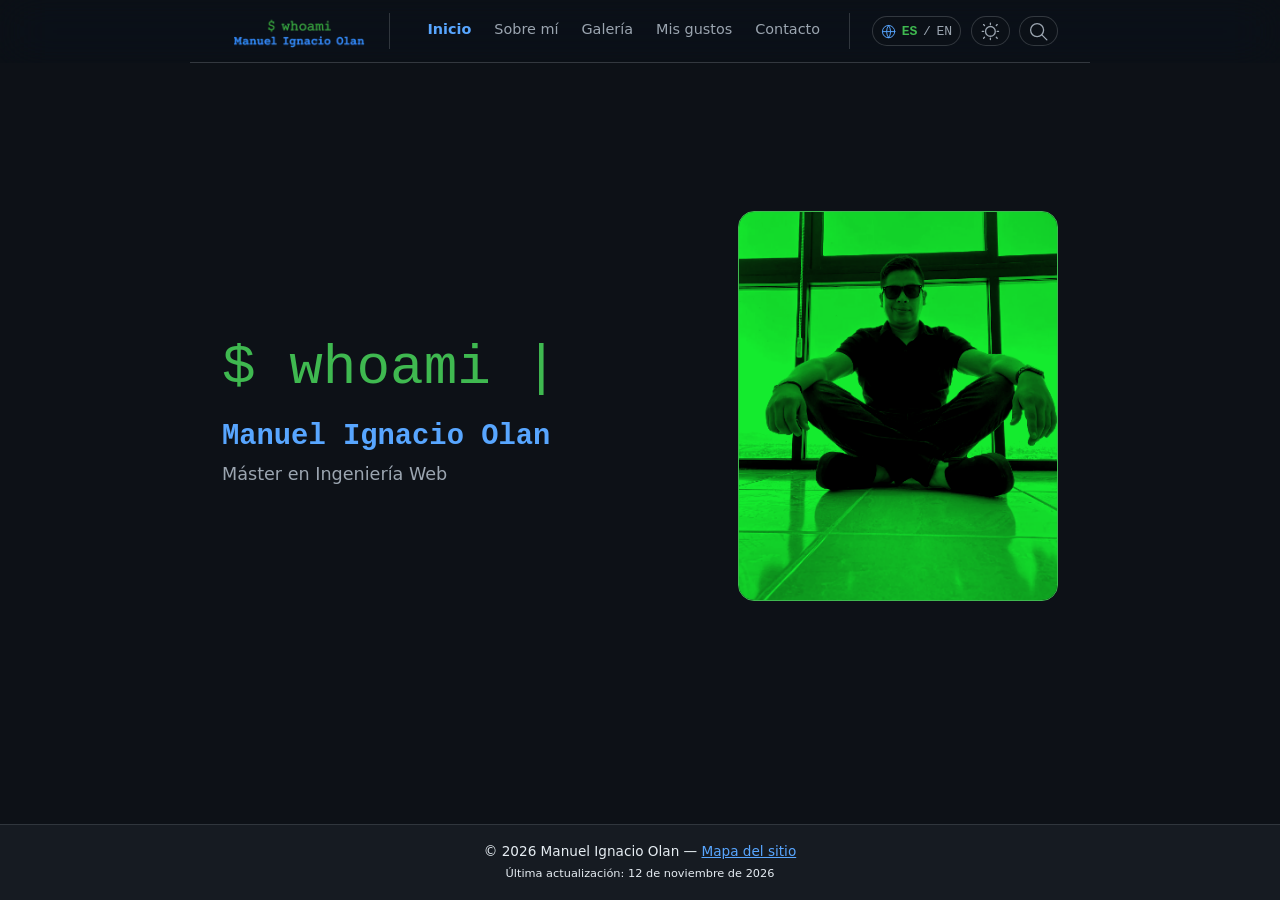
==== commit f31f4141: "cambios 3.5 version" ====
--- a/index.html
+++ b/index.html
@@ -11,6 +11,7 @@
     <link rel="icon" href="img/logo.png" type="image/png">
     <link rel="preload" href="css/main.css" as="style">
     <link rel="stylesheet" href="css/main.css">
+    <link rel="stylesheet" href="pagefind/pagefind-ui.css">
     <script>
     (function(c,l,a,r,i,t,y){
         c[a]=c[a]||function(){(c[a].q=c[a].q||[]).push(arguments)};
@@ -44,14 +45,11 @@
         <div class="nav__actions">
           <div class="language-switch" role="group" aria-label="Idioma"><svg class="icon" aria-hidden="true" focusable="false"><use href="img/icons.svg#globe"></use></svg><span lang="es" aria-current="true">ES</span><span aria-hidden="true">/</span><a href="en/index.html" lang="en" hreflang="en" aria-label="Ver esta página en inglés">EN</a></div>
           <button class="nav__theme" aria-label="Activar modo claro"><svg class="icon" aria-hidden="true" focusable="false"><use href="img/icons.svg#sun"></use></svg></button>
-          <button class="nav__search-btn" aria-label="Abrir buscador" aria-expanded="false" aria-controls="search-panel"><svg class="icon" aria-hidden="true" focusable="false"><use href="img/icons.svg#magnifying-glass"></use></svg></button>
-        </div>
+          <button class="nav__search-btn" aria-label="Abrir buscador" aria-expanded="false" aria-controls="search-panel"><svg class="icon" aria-hidden="true" focusable="false"><use href="img/icons.svg#magnifying-glass"></use></svg></button></div>
       </nav>
-    <div class="search-panel" id="search-panel" hidden>
+        <div class="search-panel" id="search-panel" hidden>
       <div class="search-panel__inner">
-        <label for="search-input" class="visually-hidden">Buscar en el sitio</label>
-        <input class="search-panel__input" id="search-input" type="search" placeholder="Buscar..." autocomplete="off">
-        <ul class="search-panel__results" role="listbox" aria-label="Resultados de búsqueda" aria-live="polite"></ul>
+        <div id="search"></div>
       </div>
     </div>
     </header>
@@ -75,6 +73,8 @@
       <p>&copy; 2026 Manuel Ignacio Olan — <a href="mapa-del-sitio.html">Mapa del sitio</a></p><p class="footer__update"><small>Última actualización: <time id="last-modified" datetime="2026-11-12">12 de noviembre de 2026</time></small></p>
     </footer>
 
+    <script src="pagefind/pagefind-ui.js"></script>
+    <script>window.addEventListener("DOMContentLoaded", () => { new PagefindUI({ element: "#search", showImages: false }); });</script>
     <script src="js/main.js"></script>
   </body>
 </html>
--- a/css/main.css
+++ b/css/main.css
@@ -152,16 +152,8 @@
   width: min(calc(100% - 2rem), var(--max-width));
   max-width: var(--max-width);
   gap: 0.85rem;
-  justify-content: initial;
   padding: 0.35rem var(--space-md);
-  border: 0;
   border-bottom: 1px solid var(--color-border-subtle);
-  border-radius: 0;
-  background: transparent;
-  box-shadow: none;
-  /* Verificado: prefijo -webkit- necesario para Safari */
-  -webkit-backdrop-filter: none;
-  backdrop-filter: none;
 }
 
 nav {
@@ -195,14 +187,9 @@
 }
 
 .nav__theme {
-  background: none;
-  border: none;
-  color: var(--color-text);
-  font-size: 1.2rem;
   cursor: pointer;
   flex-shrink: 0;
   line-height: 1;
-  padding: 0.2rem;
 }
 
 .icon {
@@ -212,7 +199,7 @@
   flex: 0 0 auto;
   fill: none;
   stroke: currentColor;
-  stroke-width: 1.8;
+  stroke-width: 14;
   vertical-align: -0.15em;
 }
 
@@ -226,7 +213,8 @@
   border-radius: 0.4rem;
 }
 
-.nav__theme .icon {
+.nav__theme .icon,
+.nav__search-btn .icon {
   width: 1.3rem;
   height: 1.3rem;
 }
@@ -272,11 +260,12 @@
 .language-switch [aria-current="true"] {
   color: var(--color-accent);
   font-weight: 700;
+}
+
 .nav__theme:hover,
 .nav__search-btn:hover {
   border-color: var(--color-accent);
   color: var(--color-accent);
-}
 }
 
 .nav__actions {
@@ -650,7 +639,6 @@
    ===================== */
 
 .contacto {
-  position: relative;
   display: flex;
   flex-direction: column;
   align-items: center;
@@ -989,9 +977,6 @@
     display: flex;
   }
 
-  /* Nav mobile:
-   
-  */
   .nav__logo {
     order: 0;
   }
@@ -1090,15 +1075,11 @@
   main:has(> .breadcrumbs) {
     padding-top: calc(var(--space-xs) + 1rem);
   }
-
-  /* =====================
-   Buscador
-   ===================== */
-
-.nav__search-btn .icon {
-  width: 1.3rem;
-  height: 1.3rem;
-}
+}
+
+/* =====================
+   Buscador (Pagefind)
+   ===================== */
 
 .search-panel {
   position: absolute;
@@ -1120,45 +1101,41 @@
   padding: 0.75rem var(--space-md);
 }
 
-.search-panel__input {
-  width: 100%;
-  padding: 0.55rem 0.9rem;
-  background: var(--color-bg);
-  border: 1px solid var(--color-border);
-  border-radius: var(--radius-md);
-  color: var(--color-text);
-  font-family: var(--font-mono);
-  font-size: 0.95rem;
-}
-
-.search-panel__input:focus {
-  outline: 3px solid var(--color-accent);
-  outline-offset: 2px;
-}
-
-.search-panel__results {
+/* Pagefind UI variables */
+.search-panel__inner {
+  --pagefind-ui-scale: 0.85;
+  --pagefind-ui-primary: var(--color-accent);
+  --pagefind-ui-text: var(--color-text);
+  --pagefind-ui-background: var(--color-bg);
+  --pagefind-ui-border: var(--color-border);
+  --pagefind-ui-tag: var(--color-surface);
+  --pagefind-ui-border-width: 1px;
+  --pagefind-ui-border-radius: var(--radius-md);
+  --pagefind-ui-font: var(--font-mono);
+}
+
+.sitemap-list {
+  display: flex;
+  flex-direction: column;
+  gap: 0.85rem;
   list-style: none;
   padding: 0;
-  margin-top: 0.5rem;
-}
-
-.search-panel__results li {
-  padding: 0.5rem 0.6rem;
-  border-radius: var(--radius-sm);
-  cursor: pointer;
-  font-size: 0.9rem;
-}
-
-.search-panel__results li:hover {
-  background: var(--color-bg);
-  color: var(--color-accent);
-}
-
-.search-panel__results mark {
-  background: #f5c518;
-  color: #000;
-  border-radius: 2px;
-  padding: 0 2px;
-}
-
-}
+  margin-top: var(--space-sm);
+  font-family: var(--font-mono);
+}
+
+.sitemap-list > li {
+  padding: 0.9rem 1rem;
+  border: 1px solid var(--color-border);
+  border-left: 3px solid var(--color-accent);
+  border-radius: var(--radius-md);
+  background: var(--color-surface);
+}
+
+.sitemap-list > li p {
+  margin-top: 0.25rem;
+  color: var(--color-muted);
+  font-size: 0.82rem;
+  font-family: var(--font-sans);
+}
+
--- a/css/main.css
+++ b/css/main.css
@@ -152,16 +152,8 @@
   width: min(calc(100% - 2rem), var(--max-width));
   max-width: var(--max-width);
   gap: 0.85rem;
-  justify-content: initial;
   padding: 0.35rem var(--space-md);
-  border: 0;
   border-bottom: 1px solid var(--color-border-subtle);
-  border-radius: 0;
-  background: transparent;
-  box-shadow: none;
-  /* Verificado: prefijo -webkit- necesario para Safari */
-  -webkit-backdrop-filter: none;
-  backdrop-filter: none;
 }
 
 nav {
@@ -195,14 +187,9 @@
 }
 
 .nav__theme {
-  background: none;
-  border: none;
-  color: var(--color-text);
-  font-size: 1.2rem;
   cursor: pointer;
   flex-shrink: 0;
   line-height: 1;
-  padding: 0.2rem;
 }
 
 .icon {
@@ -212,7 +199,7 @@
   flex: 0 0 auto;
   fill: none;
   stroke: currentColor;
-  stroke-width: 1.8;
+  stroke-width: 14;
   vertical-align: -0.15em;
 }
 
@@ -226,7 +213,8 @@
   border-radius: 0.4rem;
 }
 
-.nav__theme .icon {
+.nav__theme .icon,
+.nav__search-btn .icon {
   width: 1.3rem;
   height: 1.3rem;
 }
@@ -272,11 +260,12 @@
 .language-switch [aria-current="true"] {
   color: var(--color-accent);
   font-weight: 700;
+}
+
 .nav__theme:hover,
 .nav__search-btn:hover {
   border-color: var(--color-accent);
   color: var(--color-accent);
-}
 }
 
 .nav__actions {
@@ -650,7 +639,6 @@
    ===================== */
 
 .contacto {
-  position: relative;
   display: flex;
   flex-direction: column;
   align-items: center;
@@ -989,9 +977,6 @@
     display: flex;
   }
 
-  /* Nav mobile:
-   
-  */
   .nav__logo {
     order: 0;
   }
@@ -1090,15 +1075,11 @@
   main:has(> .breadcrumbs) {
     padding-top: calc(var(--space-xs) + 1rem);
   }
-
-  /* =====================
-   Buscador
-   ===================== */
-
-.nav__search-btn .icon {
-  width: 1.3rem;
-  height: 1.3rem;
-}
+}
+
+/* =====================
+   Buscador (Pagefind)
+   ===================== */
 
 .search-panel {
   position: absolute;
@@ -1120,45 +1101,41 @@
   padding: 0.75rem var(--space-md);
 }
 
-.search-panel__input {
-  width: 100%;
-  padding: 0.55rem 0.9rem;
-  background: var(--color-bg);
-  border: 1px solid var(--color-border);
-  border-radius: var(--radius-md);
-  color: var(--color-text);
-  font-family: var(--font-mono);
-  font-size: 0.95rem;
-}
-
-.search-panel__input:focus {
-  outline: 3px solid var(--color-accent);
-  outline-offset: 2px;
-}
-
-.search-panel__results {
+/* Pagefind UI variables */
+.search-panel__inner {
+  --pagefind-ui-scale: 0.85;
+  --pagefind-ui-primary: var(--color-accent);
+  --pagefind-ui-text: var(--color-text);
+  --pagefind-ui-background: var(--color-bg);
+  --pagefind-ui-border: var(--color-border);
+  --pagefind-ui-tag: var(--color-surface);
+  --pagefind-ui-border-width: 1px;
+  --pagefind-ui-border-radius: var(--radius-md);
+  --pagefind-ui-font: var(--font-mono);
+}
+
+.sitemap-list {
+  display: flex;
+  flex-direction: column;
+  gap: 0.85rem;
   list-style: none;
   padding: 0;
-  margin-top: 0.5rem;
-}
-
-.search-panel__results li {
-  padding: 0.5rem 0.6rem;
-  border-radius: var(--radius-sm);
-  cursor: pointer;
-  font-size: 0.9rem;
-}
-
-.search-panel__results li:hover {
-  background: var(--color-bg);
-  color: var(--color-accent);
-}
-
-.search-panel__results mark {
-  background: #f5c518;
-  color: #000;
-  border-radius: 2px;
-  padding: 0 2px;
-}
-
-}
+  margin-top: var(--space-sm);
+  font-family: var(--font-mono);
+}
+
+.sitemap-list > li {
+  padding: 0.9rem 1rem;
+  border: 1px solid var(--color-border);
+  border-left: 3px solid var(--color-accent);
+  border-radius: var(--radius-md);
+  background: var(--color-surface);
+}
+
+.sitemap-list > li p {
+  margin-top: 0.25rem;
+  color: var(--color-muted);
+  font-size: 0.82rem;
+  font-family: var(--font-sans);
+}
+
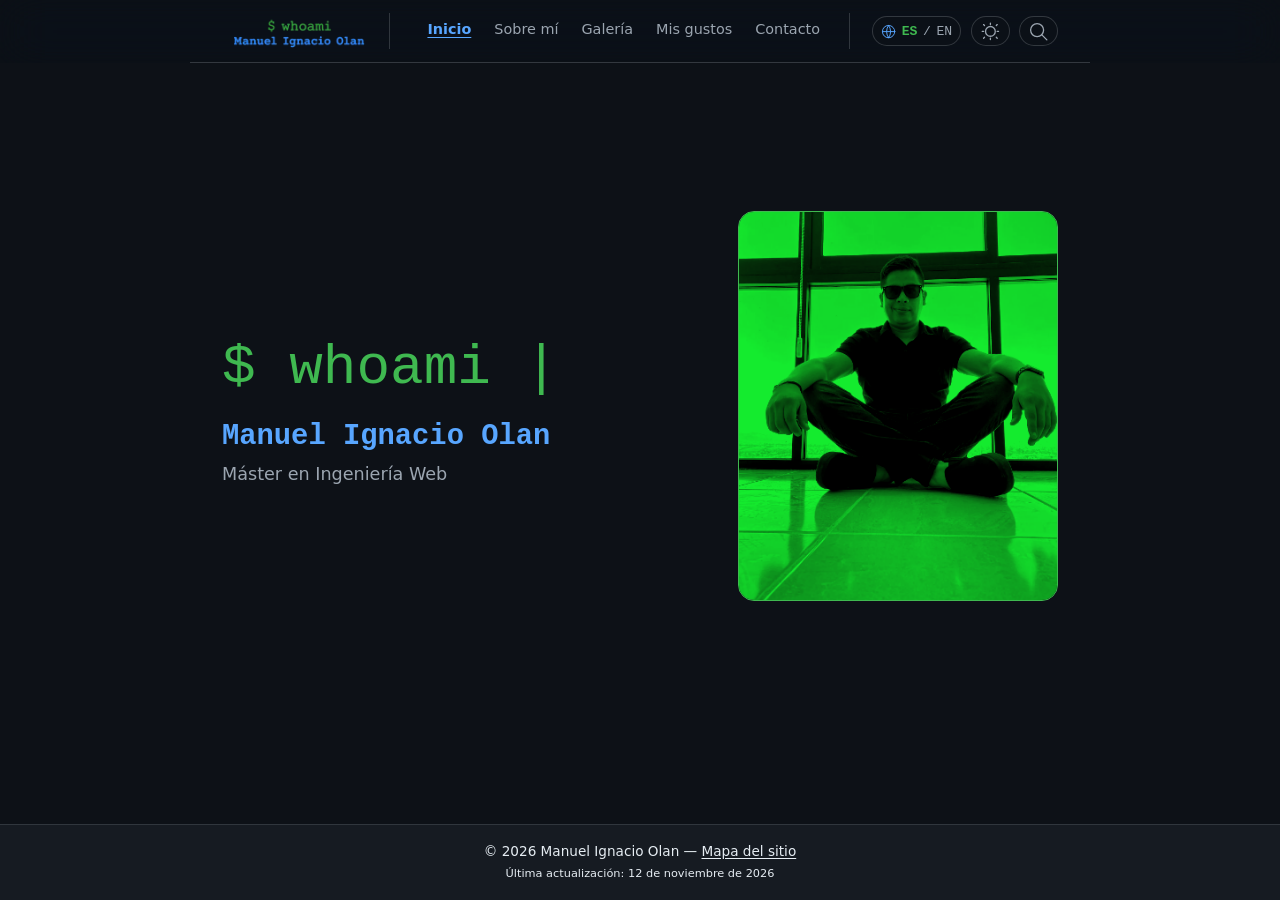
==== commit 99cd688e: "cambios 3.1.7 version" ====
--- a/index.html
+++ b/index.html
@@ -11,7 +11,6 @@
     <link rel="icon" href="img/logo.png" type="image/png">
     <link rel="preload" href="css/main.css" as="style">
     <link rel="stylesheet" href="css/main.css">
-    <link rel="stylesheet" href="pagefind/pagefind-ui.css">
     <script>
     (function(c,l,a,r,i,t,y){
         c[a]=c[a]||function(){(c[a].q=c[a].q||[]).push(arguments)};
@@ -47,18 +46,22 @@
           <button class="nav__theme" aria-label="Activar modo claro"><svg class="icon" aria-hidden="true" focusable="false"><use href="img/icons.svg#sun"></use></svg></button>
           <button class="nav__search-btn" aria-label="Abrir buscador" aria-expanded="false" aria-controls="search-panel"><svg class="icon" aria-hidden="true" focusable="false"><use href="img/icons.svg#magnifying-glass"></use></svg></button></div>
       </nav>
-        <div class="search-panel" id="search-panel" hidden>
+    <div class="search-panel" id="search-panel" hidden>
       <div class="search-panel__inner">
-        <div id="search"></div>
+        <label for="search-input" class="visually-hidden">Buscar en el sitio</label>
+        <input class="search-panel__input" id="search-input" type="search" placeholder="Buscar..." autocomplete="off">
+        <ul class="search-panel__results" aria-label="Resultados de búsqueda" aria-live="polite"></ul>
       </div>
     </div>
-    </header>
+        </header>
 
     <main id="contenido">
       <section class="hero" aria-labelledby="hero-title">
         <div class="hero__content">
-          <p class="hero__prompt" aria-hidden="true">$ whoami<span class="cursor" aria-hidden="true"> |</span></p>
-          <h1 id="hero-title" class="hero__name">Manuel Ignacio Olan</h1>
+          <h1 id="hero-title" class="hero__name">
+            <span class="hero__prompt" aria-hidden="true">$ whoami<span class="cursor" aria-hidden="true"> |</span></span>
+            Manuel Ignacio Olan
+          </h1>
           <p class="hero__subtitle">Máster en Ingeniería Web</p>
         </div>
 
@@ -72,9 +75,6 @@
     <footer>
       <p>&copy; 2026 Manuel Ignacio Olan — <a href="mapa-del-sitio.html">Mapa del sitio</a></p><p class="footer__update"><small>Última actualización: <time id="last-modified" datetime="2026-11-12">12 de noviembre de 2026</time></small></p>
     </footer>
-
-    <script src="pagefind/pagefind-ui.js"></script>
-    <script>window.addEventListener("DOMContentLoaded", () => { new PagefindUI({ element: "#search", showImages: false }); });</script>
     <script src="js/main.js"></script>
   </body>
 </html>
--- a/css/main.css
+++ b/css/main.css
@@ -53,7 +53,7 @@
   position: static;
   width: 100%;
   height: auto;
-  clip: auto;
+  clip-path: none;
   margin: 0;
   overflow: visible;
   white-space: normal;
@@ -140,6 +140,7 @@
   left: 0;
   right: 0;
   z-index: 100;
+  overflow: visible;
   background: rgb(13 17 23 / 38%);
   /* Verificado: prefijo -webkit- necesario para Safari */
   -webkit-backdrop-filter: blur(24px) saturate(160%);
@@ -298,6 +299,8 @@
 nav a[aria-current="page"] {
   color: var(--color-primary);
   font-weight: 600;
+  text-decoration: underline;
+  text-underline-offset: 0.18em;
 }
 
 /* =====================
@@ -326,8 +329,9 @@
 }
 
 footer a {
-  color: var(--color-primary);
+  color: var(--color-text);
   text-decoration: underline;
+  text-underline-offset: 0.15em;
 }
 
 /* =====================
@@ -348,8 +352,10 @@
 }
 
 .hero__prompt {
+  display: block;
   font-family: var(--font-mono);
   font-size: clamp(2rem, 6vw, 3.5rem);
+  font-weight: 400;
   color: var(--color-accent);
 }
 
@@ -398,7 +404,7 @@
   padding: 0;
   margin: -1px;
   overflow: hidden;
-  clip: rect(0, 0, 0, 0); /* Verificado: clip deprecated pero requerido por patrón estándar de accesibilidad visually-hidden */
+  clip-path: inset(50%);
   white-space: nowrap;
   border: 0;
 }
@@ -570,7 +576,7 @@
   padding: 0;
   margin: -1px;
   overflow: hidden;
-  clip: rect(0, 0, 0, 0); /* Verificado: clip deprecated pero requerido por patrón estándar de accesibilidad visually-hidden */
+  clip-path: inset(50%);
   white-space: nowrap;
   border: 0;
 }
@@ -680,9 +686,22 @@
   display: inline-flex;
   align-items: center;
   gap: 0.3rem;
-  color: var(--color-muted);
+  color: var(--color-text);
   font-weight: 400;
   white-space: nowrap;
+}
+
+.contacto__info a {
+  color: var(--color-text);
+  text-decoration: underline;
+  text-underline-offset: 0.15em;
+}
+
+.contacto__info li > a {
+  display: inline-flex;
+  align-items: center;
+  min-height: 24px;
+  padding-block: 0.15rem;
 }
 
 .contacto__info address strong .icon {
@@ -1057,17 +1076,17 @@
 }
 
 .breadcrumbs a {
-  color: var(--color-primary);
-  text-decoration: none;
+  color: var(--color-text);
+  text-decoration: underline;
+  text-underline-offset: 0.15em;
 }
 
 .breadcrumbs a:hover {
-  color: var(--color-accent);
-  text-decoration: underline;
+  color: var(--color-text);
 }
 
 .breadcrumbs span[aria-current="page"] {
-  color: var(--color-accent);
+  color: var(--color-text);
   font-weight: 700;
 }
 
@@ -1078,12 +1097,12 @@
 }
 
 /* =====================
-   Buscador (Pagefind)
+   Buscador
    ===================== */
 
 .search-panel {
-  position: absolute;
-  top: 100%;
+  position: fixed;
+  top: var(--header-offset);
   left: 0;
   right: 0;
   background: var(--color-surface);
@@ -1101,17 +1120,60 @@
   padding: 0.75rem var(--space-md);
 }
 
-/* Pagefind UI variables */
-.search-panel__inner {
-  --pagefind-ui-scale: 0.85;
-  --pagefind-ui-primary: var(--color-accent);
-  --pagefind-ui-text: var(--color-text);
-  --pagefind-ui-background: var(--color-bg);
-  --pagefind-ui-border: var(--color-border);
-  --pagefind-ui-tag: var(--color-surface);
-  --pagefind-ui-border-width: 1px;
-  --pagefind-ui-border-radius: var(--radius-md);
-  --pagefind-ui-font: var(--font-mono);
+.search-panel__input {
+  width: 100%;
+  padding: 0.55rem 0.9rem;
+  background: var(--color-bg);
+  border: 1px solid var(--color-border);
+  border-radius: var(--radius-md);
+  color: var(--color-text);
+  font-family: var(--font-mono);
+  font-size: 0.95rem;
+}
+
+.search-panel__input:focus {
+  outline: 3px solid var(--color-accent);
+  outline-offset: 2px;
+}
+
+.search-panel__results {
+  list-style: none;
+  padding: 0;
+  margin-top: 0.5rem;
+}
+
+.search-panel__results li {
+  padding: 0.4rem 0.6rem;
+  border-radius: var(--radius-sm);
+  font-size: 0.9rem;
+}
+
+.search-panel__results li:hover {
+  background: var(--color-bg);
+}
+
+.search-panel__results a {
+  color: var(--color-text);
+  text-decoration: none;
+  display: block;
+}
+
+.search-panel__results a:hover {
+  color: var(--color-accent);
+}
+
+.search-panel__results mark {
+  background: transparent;
+  color: var(--color-accent);
+  font-weight: 700;
+}
+
+mark.search-highlight {
+  background: rgb(88 166 255 / 18%);
+  color: var(--color-primary);
+  border-radius: 2px;
+  padding: 0 2px;
+  font-weight: 700;
 }
 
 .sitemap-list {
--- a/css/main.css
+++ b/css/main.css
@@ -53,7 +53,7 @@
   position: static;
   width: 100%;
   height: auto;
-  clip: auto;
+  clip-path: none;
   margin: 0;
   overflow: visible;
   white-space: normal;
@@ -140,6 +140,7 @@
   left: 0;
   right: 0;
   z-index: 100;
+  overflow: visible;
   background: rgb(13 17 23 / 38%);
   /* Verificado: prefijo -webkit- necesario para Safari */
   -webkit-backdrop-filter: blur(24px) saturate(160%);
@@ -298,6 +299,8 @@
 nav a[aria-current="page"] {
   color: var(--color-primary);
   font-weight: 600;
+  text-decoration: underline;
+  text-underline-offset: 0.18em;
 }
 
 /* =====================
@@ -326,8 +329,9 @@
 }
 
 footer a {
-  color: var(--color-primary);
+  color: var(--color-text);
   text-decoration: underline;
+  text-underline-offset: 0.15em;
 }
 
 /* =====================
@@ -348,8 +352,10 @@
 }
 
 .hero__prompt {
+  display: block;
   font-family: var(--font-mono);
   font-size: clamp(2rem, 6vw, 3.5rem);
+  font-weight: 400;
   color: var(--color-accent);
 }
 
@@ -398,7 +404,7 @@
   padding: 0;
   margin: -1px;
   overflow: hidden;
-  clip: rect(0, 0, 0, 0); /* Verificado: clip deprecated pero requerido por patrón estándar de accesibilidad visually-hidden */
+  clip-path: inset(50%);
   white-space: nowrap;
   border: 0;
 }
@@ -570,7 +576,7 @@
   padding: 0;
   margin: -1px;
   overflow: hidden;
-  clip: rect(0, 0, 0, 0); /* Verificado: clip deprecated pero requerido por patrón estándar de accesibilidad visually-hidden */
+  clip-path: inset(50%);
   white-space: nowrap;
   border: 0;
 }
@@ -680,9 +686,22 @@
   display: inline-flex;
   align-items: center;
   gap: 0.3rem;
-  color: var(--color-muted);
+  color: var(--color-text);
   font-weight: 400;
   white-space: nowrap;
+}
+
+.contacto__info a {
+  color: var(--color-text);
+  text-decoration: underline;
+  text-underline-offset: 0.15em;
+}
+
+.contacto__info li > a {
+  display: inline-flex;
+  align-items: center;
+  min-height: 24px;
+  padding-block: 0.15rem;
 }
 
 .contacto__info address strong .icon {
@@ -1057,17 +1076,17 @@
 }
 
 .breadcrumbs a {
-  color: var(--color-primary);
-  text-decoration: none;
+  color: var(--color-text);
+  text-decoration: underline;
+  text-underline-offset: 0.15em;
 }
 
 .breadcrumbs a:hover {
-  color: var(--color-accent);
-  text-decoration: underline;
+  color: var(--color-text);
 }
 
 .breadcrumbs span[aria-current="page"] {
-  color: var(--color-accent);
+  color: var(--color-text);
   font-weight: 700;
 }
 
@@ -1078,12 +1097,12 @@
 }
 
 /* =====================
-   Buscador (Pagefind)
+   Buscador
    ===================== */
 
 .search-panel {
-  position: absolute;
-  top: 100%;
+  position: fixed;
+  top: var(--header-offset);
   left: 0;
   right: 0;
   background: var(--color-surface);
@@ -1101,17 +1120,60 @@
   padding: 0.75rem var(--space-md);
 }
 
-/* Pagefind UI variables */
-.search-panel__inner {
-  --pagefind-ui-scale: 0.85;
-  --pagefind-ui-primary: var(--color-accent);
-  --pagefind-ui-text: var(--color-text);
-  --pagefind-ui-background: var(--color-bg);
-  --pagefind-ui-border: var(--color-border);
-  --pagefind-ui-tag: var(--color-surface);
-  --pagefind-ui-border-width: 1px;
-  --pagefind-ui-border-radius: var(--radius-md);
-  --pagefind-ui-font: var(--font-mono);
+.search-panel__input {
+  width: 100%;
+  padding: 0.55rem 0.9rem;
+  background: var(--color-bg);
+  border: 1px solid var(--color-border);
+  border-radius: var(--radius-md);
+  color: var(--color-text);
+  font-family: var(--font-mono);
+  font-size: 0.95rem;
+}
+
+.search-panel__input:focus {
+  outline: 3px solid var(--color-accent);
+  outline-offset: 2px;
+}
+
+.search-panel__results {
+  list-style: none;
+  padding: 0;
+  margin-top: 0.5rem;
+}
+
+.search-panel__results li {
+  padding: 0.4rem 0.6rem;
+  border-radius: var(--radius-sm);
+  font-size: 0.9rem;
+}
+
+.search-panel__results li:hover {
+  background: var(--color-bg);
+}
+
+.search-panel__results a {
+  color: var(--color-text);
+  text-decoration: none;
+  display: block;
+}
+
+.search-panel__results a:hover {
+  color: var(--color-accent);
+}
+
+.search-panel__results mark {
+  background: transparent;
+  color: var(--color-accent);
+  font-weight: 700;
+}
+
+mark.search-highlight {
+  background: rgb(88 166 255 / 18%);
+  color: var(--color-primary);
+  border-radius: 2px;
+  padding: 0 2px;
+  font-weight: 700;
 }
 
 .sitemap-list {
